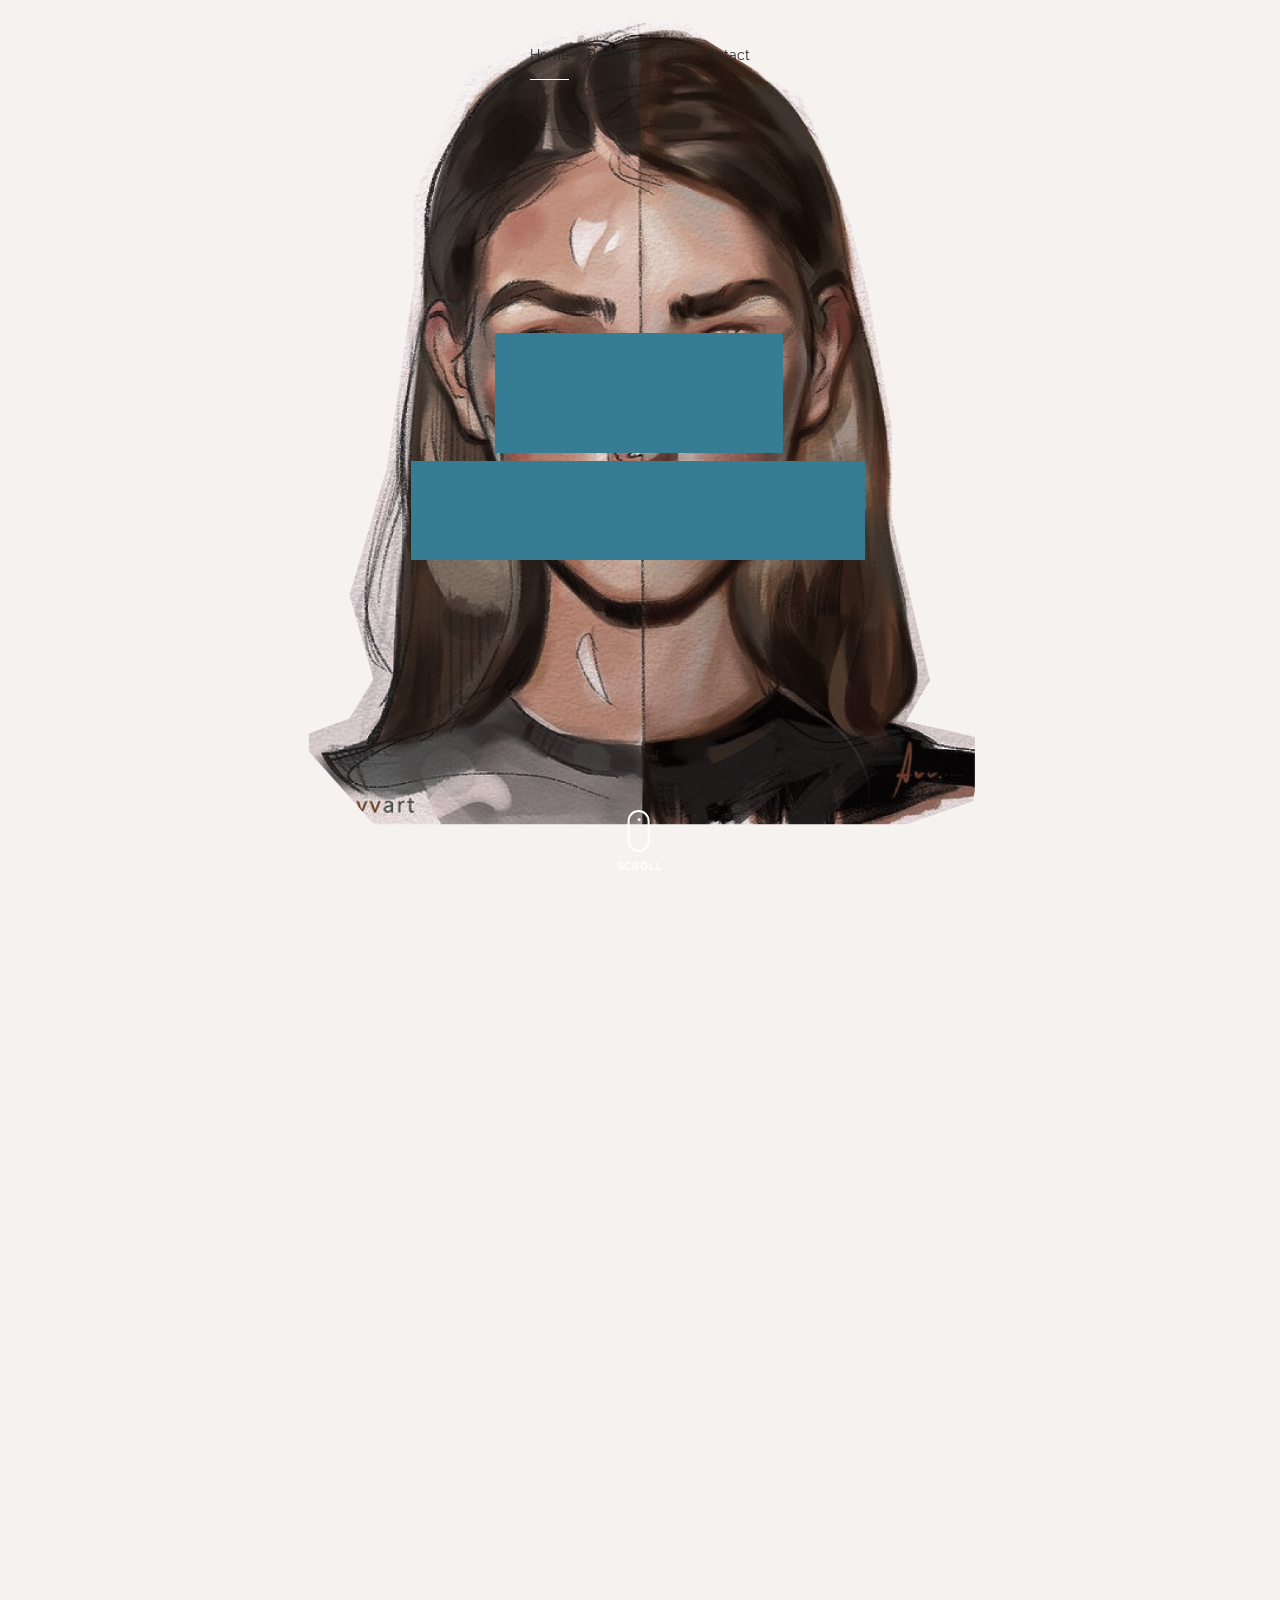
==== index.html @ 4105d766 "second draft" ====
<!doctype html>
<html lang="en">
  <head>
    <title>Shreya | Product Designer & Illustrator</title>
    <meta charset="utf-8">
    <meta name="viewport" content="width=device-width, initial-scale=1, shrink-to-fit=no">

    <meta name="description" content="">
    <meta name="keywords" content="html, css, javascript, jquery">
    <meta name="author" content="">

    <link rel="stylesheet" href="css/vendor/icomoon/style.css">
    <link rel="stylesheet" href="css/vendor/owl.carousel.min.css">
    <link rel="stylesheet" href="css/vendor/animate.min.css">
    <link rel="stylesheet" href="css/vendor/aos.css">
    <link rel="stylesheet" href="css/vendor/bootstrap.min.css">
    <link rel="stylesheet" href="css/vendor/jquery.fancybox.min.css">
    <link rel="icon" type="image/x-icon" href="/images/favicon.ico">
    

    <!-- Theme Style -->
    <link rel="stylesheet" href="css/style.css">

  </head>
  <body data-spy="scroll" data-target=".site-nav-target" data-offset="200">

    <nav class="unslate_co--site-mobile-menu">
      <div class="close-wrap d-flex">
        <a href="#" class="d-flex ml-auto js-menu-toggle">
          <span class="close-label">Close</span>
          <div class="close-times">
            <span class="bar1"></span>
            <span class="bar2"></span>
          </div>
        </a>
      </div>
      <div class="site-mobile-inner"></div>
    </nav>


    <div class="unslate_co--site-wrap">

      <div class="unslate_co--site-inner">

        <div class="lines-wrap">
          <div class="lines-inner">
            <div class="lines"></div>
          </div>
        </div>
        <!-- END lines -->
      
      <nav class="unslate_co--site-nav site-nav-target">

        <div class="container">
        
          <div class="row align-items-center justify-content-center text-center">
            <div class="col-md-5 text-center">
              <ul class="site-nav-ul js-clone-nav text-center d-none d-lg-inline-block">
                <li><a href="#home-section" class="nav-link">Home</a></li>
                <li><a href="#portfolio-section" class="nav-link">Portfolio</a></li>
                <li><a href="#about-section" class="nav-link">CV</a></li>
                <li><a href="#contact-section" class="nav-link">Contact</a></li>
              </ul>
            </div>
            <!-- <div class="site-logo pos-absolute">
              <a href="index.html" class="unslate_co--site-logo">Unfold<span>.</span></a>
            </div> -->
            <!-- <div class="col-md-5 text-right text-lg-left">
              <ul class="site-nav-ul js-clone-nav text-left d-none d-lg-inline-block">
                <li><a href="#about-section" class="nav-link">CV</a></li>
                <li><a href="#contact-section" class="nav-link">Contact</a></li>
              </ul>

              <ul class="site-nav-ul-none-onepage text-right d-inline-block d-lg-none">
                <li><a href="#" class="js-menu-toggle">Menu</a></li>
              </ul>

            </div> -->
          </div>
        </div>

      </nav>
      <!-- END nav -->

      <div class="cover-v1 jarallax" style="background-image: url('images/cover_bg_2.png');" id="home-section">
        <div class="container">
          <div class="row align-items-center">
              
            <div class="col-md-7 mx-auto text-center">
              <h1 class="heading gsap-reveal-hero">Shreya.</h1>
              <h2 class="subheading gsap-reveal-hero">Product Designer & Illustrator <br />Based in Munich</h2>
            </div>

          </div>
        </div>


        <a href="#portfolio-section" class="mouse-wrap smoothscroll">
          <span class="mouse">
            <span class="scroll"></span>
          </span>
          <span class="mouse-label">Scroll</span>
        </a>

      </div>
      <!-- END .cover-v1 -->


      <div class="unslate_co--section" id="portfolio-section">
        <div class="container">
          
          
          <div class="relative"><div class="loader-portfolio-wrap"><div class="loader-portfolio"></div></div> </div>
          <div id="portfolio-single-holder"></div>

          <div class="portfolio-wrapper">

            <div class="d-flex align-items-center mb-4 gsap-reveal gsap-reveal-filter">
              <h2 class="mr-auto heading-h2"><span class="gsap-reveal">Portfolio</span></h2>

              <!-- <a href="#" class="text-white js-filter d-inline-block d-lg-none">Filter</a>
              
              <div class="filter-wrap">
                <div class="filter ml-auto" id="filters">
                  <a href="#" class="active" data-filter="*">All</a>
                  <a href="#" data-filter=".web">Web</a>
                  <a href="#" data-filter=".branding">Branding</a>
                  <a href="#" data-filter=".illustration">Illustration</a>
                  <a href="#" data-filter=".packaging">Packaging</a>
                </div>
              </div> -->
            </div>


            
            <div id="posts" class="row gutter-isotope-item">
              <div class="item web branding col-sm-6 col-md-6 col-lg-4 isotope-mb-2">
                <a href="portfolio-single-1.html" class="portfolio-item ajax-load-page isotope-item gsap-reveal-img" data-id="1">
                    <div class="overlay">
                      <span class="wrap-icon icon-link2"></span>
                      <div class="portfolio-item-content">
                        <h3>Shoe Rebranding</h3>
                        <p>web, branding</p>
                      </div>
                    </div>
                    <img src="images/work_1_md.jpg" class="lazyload  img-fluid" alt="Images" />
                  </a>
              </div>
              <div class="item branding packaging illustration col-sm-6 col-md-6 col-lg-4 isotope-mb-2 ">
                <a href="portfolio-single-3.html" class="portfolio-item ajax-load-page item-portrait isotope-item gsap-reveal-img" data-id="3">
                    <div class="overlay">
                      <span class="wrap-icon icon-link2"></span>
                      <div class="portfolio-item-content">
                        <h3>Reworking</h3>
                        <p>branding, packaging, illustration</p>
                      </div>
                    </div>
                    <img src="images/work_1_md.jpg" class="lazyload  img-fluid" alt="Images" />
                  </a>
              </div>

              <div class="item branding packaging col-sm-6 col-md-6 col-lg-4 isotope-mb-2">
                <a href="portfolio-single-4.html" class="portfolio-item isotope-item gsap-reveal-img ajax-load-page" data-id="4">
                    <div class="overlay">
                      <span class="wrap-icon icon-link2"></span>
                      <div class="portfolio-item-content">
                        <h3>Modern Building</h3>
                        <p>branding, packaging</p>
                      </div>
                    </div>
                    <img src="images/work_1_md.jpg" class="lazyload  img-fluid" alt="Images" />
                  </a>
              </div>

              <div class="item web packaging col-sm-6 col-md-6 col-lg-4 isotope-mb-2">

                <a href="images/work_4_full.jpg" class="portfolio-item isotope-item gsap-reveal-img" data-fancybox="gallery" data-caption="Watch">
                    <div class="overlay">
                      <span class="wrap-icon icon-photo2"></span>
                      <div class="portfolio-item-content">
                        <h3>Watch</h3>
                        <p>web, packaging</p>
                      </div>
                    </div>
                    <img src="images/work_1_md.jpg" class="lazyload  img-fluid" alt="Images" />
                  </a>

              </div>

              <div class="item illustration packaging col-sm-6 col-md-6 col-lg-4 isotope-mb-2">
                <a href="images/work_5_md.jpg" class="portfolio-item isotope-item gsap-reveal-img" data-fancybox="gallery" data-caption="Shoe Rebranding">
                    <div class="overlay">
                      <span class="wrap-icon icon-photo2"></span>
                      <div class="portfolio-item-content">
                        <h3>Shoe Rebranding</h3>
                        <p>illustration, packaging</p>
                      </div>
                    </div>
                    <img src="images/work_1_md.jpg" class="lazyload  img-fluid" alt="Images" />
                  </a>
              </div>

              <div class="item web branding col-sm-6 col-md-6 col-lg-4 isotope-mb-2">
                <a href="portfolio-single-2.html" class="portfolio-item ajax-load-page item-portrait isotope-item gsap-reveal-img" data-id="2">
                    <div class="overlay">
                      <span class="wrap-icon icon-link2"></span>
                      <div class="portfolio-item-content">
                        <h3>Reshape</h3>
                        <p>web, branding</p>
                      </div>
                    </div>
                    <img src="images/work_1_md.jpg" class="lazyload  img-fluid" alt="Images" />
                  </a>
              </div>

              <div class="item branding packaging col-sm-6 col-md-6 col-lg-4 isotope-mb-2">
                <a href="images/work_7_a_md.jpg" class="portfolio-item item-portrait isotope-item gsap-reveal-img " data-fancybox="gallery" data-caption="Modern Building">
                    <div class="overlay">
                      <span class="wrap-icon icon-photo2"></span>
                      <div class="portfolio-item-content">
                        <h3>Modern Building</h3>
                        <p>branding, packaging</p>
                      </div>
                    </div>
                    <img src="images/work_1_md.jpg" class="lazyload  img-fluid" alt="Images" />
                  </a>
              </div>

              <div class="item web branding col-sm-6 col-md-6 col-lg-4 isotope-mb-2">
                <a href="https://www.youtube.com/watch?v=mwtbEGNABWU" class="portfolio-item isotope-item gsap-reveal-img" data-fancybox="gallery" data-caption="Showreel 2019">
                    <div class="overlay">
                      <span class="wrap-icon icon-play_circle_filled"></span>
                      <div class="portfolio-item-content">
                        <h3>Showreel 2019</h3>
                        <p>web, branding</p>
                      </div>
                    </div>
                    <img src="images/work_1_md.jpg" class="lazyload  img-fluid" alt="Images" />
                  </a>
              </div>

              <div class="item web illustration col-sm-6 col-md-6 col-lg-4 isotope-mb-2">
                <a href="images/work_9_a_md.jpg" class="portfolio-item isotope-item gsap-reveal-img" data-fancybox="gallery" data-caption="Render Packaging">
                    <div class="overlay">
                      <span class="wrap-icon icon-photo2"></span>
                      <div class="portfolio-item-content">
                        <h3>Render Packaging</h3>
                        <p>web, illustration</p>
                      </div>
                    </div>
                    <img src="images/work_1_md.jpg" class="lazyload  img-fluid" alt="Images" />
                  </a>
              </div>

            </div>
            
          </div>


        </div>
      </div>


      <!-- <div class="unslate_co--section">
        <div class="container">
          <div class="owl-carousel logo-slider">
            <div class="logo-v1 gsap-reveal">
              <img src="images/logo-google.png" alt="Image" class="img-fluid">
            </div>
            <div class="logo-v1 gsap-reveal">
              <img src="images/logo-puma.png" alt="Image" class="img-fluid">
            </div>
            <div class="logo-v1 gsap-reveal">
              <img src="images/logo-paypal.png" alt="Image" class="img-fluid">
            </div>
            <div class="logo-v1 gsap-reveal">
              <img src="images/logo-adobe.png" alt="Image" class="img-fluid">
            </div>
          </div>
        </div>
      </div> -->


      <div class="unslate_co--section" id="about-section">
        <div class="container">
          
          <div class="section-heading-wrap text-center mb-5">
            <h2 class="heading-h2 text-center divider"><span class="gsap-reveal">About Me</span></h2>
            <span class="gsap-reveal">
            <!-- <img src="images/divider.png" alt="divider" width="76"> -->
            </span>
          </div>
          

          <div class="row mt-5 justify-content-between">
            <div class="col-lg-7 mb-5 mb-lg-0">
              <figure class="dotted-bg gsap-reveal-img ">
                <img src="images/about_me_pic2.jpg" alt="Image" class="img-fluid">
              </figure>
            </div>
            <div class="col-lg-4 pr-lg-5">
              <h3 class="mb-4 heading-h3"><span class="gsap-reveal">We can make it together</span></h3>
              <p class="lead gsap-reveal">Far far away, behind the word mountains, far from the countries Vokalia and Consonantia, there live the blind texts. </p>
              <p class="mb-4 gsap-reveal">A small river named Duden flows by their place and supplies it with the necessary regelialia. It is a paradisematic country, in which roasted parts of sentences fly into your mouth.</p>
              <p class="gsap-reveal"><a href="#" class="btn btn-outline-pill btn-custom-light">Download CV</a></p>
            </div>
          </div>
        </div>
      </div>

      <!-- <div class="unslate_co--section" id="services-section">
        <div class="container">

          <div class="section-heading-wrap text-center mb-5">
            <h2 class="heading-h2 text-center divider"><span class="gsap-reveal">My Services</span></h2>
            <span class="gsap-reveal"><img src="images/divider.png" alt="divider" width="76"></span>
          </div>

          <div class="row gutter-v3">
            <div class="col-md-6 col-lg-4 mb-4">
              <div class="feature-v1" data-aos="fade-up" data-aos-delay="0">
                <div class="wrap-icon mb-3">
                  <img src="images/svg/001-options.svg" alt="Image" width="45">
                </div>
                <h3>Digital <br> Strategy</h3>
                <p>A small river named Duden flows by their place and supplies it with the necessary regelialia. </p>
              </div> 
            </div>
            <div class="col-md-6 col-lg-4 mb-4">
              <div class="feature-v1" data-aos="fade-up" data-aos-delay="100">
                <div class="wrap-icon mb-3">
                  <img src="images/svg/002-chat.svg" alt="Icon" width="45">
                </div>
                <h3>Web <br> Design</h3>
                <p>A small river named Duden flows by their place and supplies it with the necessary regelialia. </p>
              </div> 
            </div>
            <div class="col-md-6 col-lg-4 mb-4">
              <div class="feature-v1" data-aos="fade-up" data-aos-delay="200">
                <div class="wrap-icon mb-3">
                  <img src="images/svg/003-contact-book.svg" alt="Image" class="img-fluid" width="45">
                </div>
                <h3>User <br> Experience</h3>
                <p>A small river named Duden flows by their place and supplies it with the necessary regelialia. </p>
              </div> 
            </div>

            <div class="col-md-6 col-lg-4 mb-4">
              <div class="feature-v1" data-aos="fade-up" data-aos-delay="0">
                <div class="wrap-icon mb-3">
                  <img src="images/svg/004-percentage.svg" alt="Image" width="45">
                </div>
                <h3>Web <br> Development</h3>
                <p>A small river named Duden flows by their place and supplies it with the necessary regelialia. </p>
              </div> 
            </div>
            <div class="col-md-6 col-lg-4 mb-4">
              <div class="feature-v1" data-aos="fade-up" data-aos-delay="100">
                <div class="wrap-icon mb-3">
                  <img src="images/svg/006-goal.svg" alt="Image" width="45">
                </div>
                <h3>WordPress <br> Solutions</h3>
                <p>A small river named Duden flows by their place and supplies it with the necessary regelialia. </p>
              </div> 
            </div>
            <div class="col-md-6 col-lg-4 mb-4">
              <div class="feature-v1" data-aos="fade-up" data-aos-delay="200">
                <div class="wrap-icon mb-3">
                  <img src="images/svg/005-line-chart.svg" alt="Image" width="45">
                </div>
                <h3>Mobile <br> Applications</h3>
                <p>A small river named Duden flows by their place and supplies it with the necessary regelialia. </p>
              </div> 
            </div>

          </div>
        </div>
      </div> -->

      <!-- <div class="unslate_co--section section-counter" id="skills-section">
        <div class="container">
          <div class="section-heading-wrap text-center mb-5">
            <h2 class="heading-h2 text-center divider"><span class="gsap-reveal">My Skills</span></h2>
            <span class="gsap-reveal"><img src="images/divider.png" alt="divider" width="76"></span>
          </div>


          <div class="row pt-5">
            <div class="col-6 col-sm-6 mb-5 mb-lg-0 col-md-6 col-lg-3" data-aos="fade-up" data-aos-delay="0">
              <div class="counter-v1 text-center">
                <span class="number-wrap">
                  <span class="number number-counter" data-number="90">0</span>
                  <span class="append-text">%</span>
                </span>
                <span class="counter-label">WordPress</span>
              </div>
            </div>
            <div class="col-6 col-sm-6 mb-5 mb-lg-0 col-md-6 col-lg-3" data-aos="fade-up" data-aos-delay="100">
              <div class="counter-v1 text-center">
                <span class="number-wrap">
                  <span class="number number-counter" data-number="99">0</span>
                  <span class="append-text">%</span>
                </span>
                <span class="counter-label">HTML/CSS</span>
              </div>
            </div>
            <div class="col-6 col-sm-6 mb-5 mb-lg-0 col-md-6 col-lg-3" data-aos="fade-up" data-aos-delay="200">
              <div class="counter-v1 text-center">
                <span class="number-wrap">
                  <span class="number number-counter" data-number="95">0</span>
                  <span class="append-text">%</span>
                </span>
                <span class="counter-label">jQuery</span>
              </div>
            </div>
            <div class="col-6 col-sm-6 mb-5 mb-lg-0 col-md-6 col-lg-3" data-aos="fade-up" data-aos-delay="300">
              <div class="counter-v1 text-center">
                <span class="number-wrap">
                  <span class="number number-counter" data-number="100">0</span>
                  <span class="append-text">%</span>
                </span>
                <span class="counter-label">Design</span>
              </div>
            </div>
          </div>
        </div>
      </div>
      END .counter

      <div class="unslate_co--section" id="testimonial-section">
        <div class="container">
          <div class="section-heading-wrap text-center mb-5">
            <h2 class="heading-h2 text-center divider"><span class="gsap-reveal">My Happy Clients</span></h2>
            <span class="gsap-reveal"><img src="images/divider.png" alt="divider" width="76"></span>
          </div>
        </div>

        <div class="owl-carousel testimonial-slider" data-aos="fade-up">
          <div>
            <div class="testimonial-v1">
              <div class="testimonial-inner-bg">
                <span class="quote">&ldquo;</span>
                <blockquote>
                  Far far away, behind the word mountains, far from the countries Vokalia and Consonantia, there live the blind texts. Separated they live in Bookmarksgrove right at the coast of the Semantics, a large language ocean. A small river named Duden flows by their place and supplies it with the necessary regelialia. It is a paradisematic country, in which roasted parts of sentences fly into your mouth.
                </blockquote>
              </div>
              
              <div class="testimonial-author-info">
                <img src="images/person_man_1.jpg" alt="Image">
                <h3>Eric Ingram</h3>
                <span class="d-block position">Product Designer @facebook</span>
              </div>

            </div>
          </div>
          <div>
            <div class="testimonial-v1">
              <div class="testimonial-inner-bg">
                <span class="quote">&ldquo;</span>
                <blockquote>
                  Far far away, behind the word mountains, far from the countries Vokalia and Consonantia, there live the blind texts. Separated they live in Bookmarksgrove right at the coast of the Semantics, a large language ocean. A small river named Duden flows by their place and supplies it with the necessary regelialia. It is a paradisematic country, in which roasted parts of sentences fly into your mouth.
                </blockquote>
              </div>
              
              <div class="testimonial-author-info">
                <img src="images/person_man_2.jpg" alt="Image">
                <h3>Ryan Mullins</h3>
                <span class="d-block position">Product Designer @Shopify</span>
              </div>

            </div>
          </div>
          <div>
            <div class="testimonial-v1">
              <div class="testimonial-inner-bg">
                <span class="quote">&ldquo;</span>
                <blockquote>
                  Far far away, behind the word mountains, far from the countries Vokalia and Consonantia, there live the blind texts. Separated they live in Bookmarksgrove right at the coast of the Semantics, a large language ocean. A small river named Duden flows by their place and supplies it with the necessary regelialia. It is a paradisematic country, in which roasted parts of sentences fly into your mouth.
                </blockquote>
              </div>
              
              <div class="testimonial-author-info">
                <img src="images/person_woman_1.jpg" alt="Image">
                <h3>Erica Miller</h3>
                <span class="d-block position">Product Designer @Twitter</span>
              </div>

            </div>
          </div>
        </div>

      </div>
      END testimonial

      <div class="unslate_co--section" id="journal-section">
        <div class="container">
          <div class="section-heading-wrap text-center mb-5">
            <h2 class="heading-h2 text-center divider"><span class="gsap-reveal">My Journal</span></h2>
            <span class="gsap-reveal"><img src="images/divider.png" alt="divider" width="76"></span>
          </div>

          
          <div class="row gutter-v4 align-items-stretch">
            <div class="col-sm-6 col-md-6 col-lg-8 blog-post-entry" data-aos="fade-up" data-aos-delay="0">

              <a href="blog-single.html" class="grid-item blog-item w-100 h-100">
                <div class="overlay">
                  <div class="portfolio-item-content">
                    <h3>A Mounteering Guide For Beginners</h3>
                    <p class="post-meta">By Joefrey <span class="small">&bullet;</span> 5 mins read</p>
                  </div>
                </div>
                <img src="images/post_1.jpg" class="lazyload" alt="Image" />
              </a>


            </div>
            <div class="col-sm-6 col-md-6 col-lg-4 blog-post-entry" data-aos="fade-up" data-aos-delay="100">
              <a href="blog-single.html" class="grid-item blog-item w-100 h-100">
                <div class="overlay">
                  <div class="portfolio-item-content">
                    <h3>A Mounteering Guide For Beginners</h3>
                    <p class="post-meta">By Joefrey <span class="small">&bullet;</span> 5 mins read</p>
                  </div>
                </div>
                <img src="images/post_2.jpg" class="lazyload" alt="Image" />
              </a>
            </div>


            <div class="col-sm-6 col-md-6 col-lg-4 blog-post-entry" data-aos="fade-up" data-aos-delay="0">

              <a href="blog-single.html" class="grid-item blog-item w-100 h-100">
                <div class="overlay">
                  <div class="portfolio-item-content">
                    <h3>A Mounteering Guide For Beginners</h3>
                    <p class="post-meta">By Joefrey <span class="small">&bullet;</span> 5 mins read</p>
                  </div>
                </div>
                <img src="images/post_3.jpg" class="lazyload" alt="Image" />
              </a>


            </div>
            <div class="col-sm-6 col-md-6 col-lg-4 blog-post-entry" data-aos="fade-up" data-aos-delay="100">
              <a href="blog-single.html" class="grid-item blog-item w-100 h-100">
                <div class="overlay">
                  <div class="portfolio-item-content">
                    <h3>A Mounteering Guide For Beginners</h3>
                    <p class="post-meta">By Joefrey <span class="small">&bullet;</span> 5 mins read</p>
                  </div>
                </div>
                <img src="images/post_4.jpg" class="lazyload" alt="Image" />
              </a>
            </div>

            <div class="col-sm-6 col-md-6 col-lg-4 blog-post-entry" data-aos="fade-up" data-aos-delay="200">
              <a href="blog-single.html" class="grid-item blog-item w-100 h-100">
                <div class="overlay">
                  <div class="portfolio-item-content">
                    <h3>A Mounteering Guide For Beginners</h3>
                    <p class="post-meta">By Joefrey <span class="small">&bullet;</span> 5 mins read</p>
                  </div>
                </div>
                <img src="images/post_5.jpg" class="lazyload" alt="Image" />
              </a>
            </div>


          </div>

        </div>
      </div>
      END blog posts -->


      <div class="unslate_co--section" id="contact-section">
        <div class="container">
          <div class="section-heading-wrap text-center mb-5">
            <h2 class="heading-h2 text-center divider"><span class="gsap-reveal">Get In Touch</span></h2>
            <!-- <span class="gsap-reveal"><img src="images/divider.png" alt="divider" width="76"></span> -->
          </div>


          <div class="row justify-content-between">
            
            <!-- <div class="col-md-6">
              <form method="post" class="form-outline-style-v1" id="contactForm">
                <div class="form-group row mb-0">

                  <div class="col-lg-6 form-group gsap-reveal">
                    <label for="name">Name</label>
                    <input name="name" type="text" class="form-control" id="name">
                  </div>
                  <div class="col-lg-6 form-group gsap-reveal">
                    <label for="email">Email</label>
                    <input name="email" type="email" class="form-control" id="email">
                  </div>
                  <div class="col-lg-12 form-group gsap-reveal">
                    <label for="message">Write your message...</label>
                    <textarea name="message" id="message" cols="30" rows="7" class="form-control"></textarea>
                  </div>
                </div>
                <div class="form-group row gsap-reveal">
                    <div class="col-md-12 d-flex align-items-center">
                      <input type="submit" class="btn btn-outline-pill btn-custom-light mr-3" value="Send Message">
                      <span class="submitting"></span>
                    </div>
                  </div>
              </form>
              <div id="form-message-warning" class="mt-4"></div> 
              <div id="form-message-success">
                Your message was sent, thank you!
              </div>

            </div> -->

            <!-- <div class="col-md-4"> -->
            <div class="container-fluid">
                <div class="contact-info-v1 contact-info-div"> 
                  <div class="gsap-reveal d-block">
                    <span class="d-block contact-info-label">Email</span>
                    <a class="contact-info-val">shreyakondvilkar22@gmail.com</a>
                  </div>
                  <div class="gsap-reveal d-block">
                    <span class="d-block contact-info-label">Phone</span>
                    <a class="contact-info-val">+49 15739043804</a>
                  </div>
                  <div class="gsap-reveal d-block">
                    <span class="d-block contact-info-label">Address</span>
                    <address class="contact-info-val">Munich, Germany</address>
                  </div>
                </div>
              </div>

          </div>
        </div>
      </div>
      </div> <!-- END .unslate_co-site-inner -->

      <footer class="unslate_co--footer unslate_co--section">
        <div class="container">
          <div class="row justify-content-center">
            <div class="col-md-7">
              
              <!-- <div class="footer-site-logo"><a href="#">Unfold<span>.</span></a></div> -->

              <ul class="footer-site-social">
                <li><a target=”_blank” href="https://www.linkedin.com/in/shreya-kondvilkar/">LinkedIn</a></li>
                <li><a target=”_blank” href="https://www.behance.net/shreyakondvilkar">Behance</a></li>
                <li><a target=”_blank” href="https://www.instagram.com/shreya_kondvilkar?utm_source=ig_web_button_share_sheet&igsh=ZDNlZDc0MzIxNw==">Instagram</a></li>
              </ul>

              <p class="site-copyright" style="color: #C4C4C4;">
                
                <!-- Link back to Colorlib can't be removed. Template is licensed under CC BY 3.0. -->
                Copyright &copy;
                <script>
                  document.write(new Date().getFullYear());
                </script> All rights reserved | This template is made with <i class="icon-heart"
                  aria-hidden="true"></i> by <a href="https://colorlib.com" target="_blank" style="color: #C4C4C4;">Colorlib</a>
                <!-- Link back to Colorlib can't be removed. Template is licensed under CC BY 3.0. -->
              
              </p>

            </div>
          </div>
        </div>
      </footer>

      
    </div>

    
    <!-- Loader -->
    <div id="unslate_co--overlayer"></div>
    <div class="site-loader-wrap">
      <div class="site-loader"></div>
    </div>

    <script src="js/scripts-dist.js"></script>
    <script src="js/main.js"></script>

  </body>
</html>
---- css/vendor/icomoon/style.css ----
@font-face {
  font-family: 'icomoon';
  src:  url('fonts/icomoon.eot?10si43');
  src:  url('fonts/icomoon.eot?10si43#iefix') format('embedded-opentype'),
    url('fonts/icomoon.ttf?10si43') format('truetype'),
    url('fonts/icomoon.woff?10si43') format('woff'),
    url('fonts/icomoon.svg?10si43#icomoon') format('svg');
  font-weight: normal;
  font-style: normal;
}

[class^="icon-"], [class*=" icon-"] {
  /* use !important to prevent issues with browser extensions that change fonts */
  font-family: 'icomoon' !important;
  speak: none;
  font-style: normal;
  font-weight: normal;
  font-variant: normal;
  text-transform: none;
  line-height: 1;

  /* Better Font Rendering =========== */
  -webkit-font-smoothing: antialiased;
  -moz-osx-font-smoothing: grayscale;
}

.icon-asterisk:before {
  content: "\f069";
}
.icon-plus:before {
  content: "\f067";
}
.icon-question:before {
  content: "\f128";
}
.icon-minus:before {
  content: "\f068";
}
.icon-glass:before {
  content: "\f000";
}
.icon-music:before {
  content: "\f001";
}
.icon-search:before {
  content: "\f002";
}
.icon-envelope-o:before {
  content: "\f003";
}
.icon-heart:before {
  content: "\f004";
}
.icon-star:before {
  content: "\f005";
}
.icon-star-o:before {
  content: "\f006";
}
.icon-user:before {
  content: "\f007";
}
.icon-film:before {
  content: "\f008";
}
.icon-th-large:before {
  content: "\f009";
}
.icon-th:before {
  content: "\f00a";
}
.icon-th-list:before {
  content: "\f00b";
}
.icon-check:before {
  content: "\f00c";
}
.icon-close:before {
  content: "\f00d";
}
.icon-remove:before {
  content: "\f00d";
}
.icon-times:before {
  content: "\f00d";
}
.icon-search-plus:before {
  content: "\f00e";
}
.icon-search-minus:before {
  content: "\f010";
}
.icon-power-off:before {
  content: "\f011";
}
.icon-signal:before {
  content: "\f012";
}
.icon-cog:before {
  content: "\f013";
}
.icon-gear:before {
  content: "\f013";
}
.icon-trash-o:before {
  content: "\f014";
}
.icon-home:before {
  content: "\f015";
}
.icon-file-o:before {
  content: "\f016";
}
.icon-clock-o:before {
  content: "\f017";
}
.icon-road:before {
  content: "\f018";
}
.icon-download:before {
  content: "\f019";
}
.icon-arrow-circle-o-down:before {
  content: "\f01a";
}
.icon-arrow-circle-o-up:before {
  content: "\f01b";
}
.icon-inbox:before {
  content: "\f01c";
}
.icon-play-circle-o:before {
  content: "\f01d";
}
.icon-repeat:before {
  content: "\f01e";
}
.icon-rotate-right:before {
  content: "\f01e";
}
.icon-refresh:before {
  content: "\f021";
}
.icon-list-alt:before {
  content: "\f022";
}
.icon-lock:before {
  content: "\f023";
}
.icon-flag:before {
  content: "\f024";
}
.icon-headphones:before {
  content: "\f025";
}
.icon-volume-off:before {
  content: "\f026";
}
.icon-volume-down:before {
  content: "\f027";
}
.icon-volume-up:before {
  content: "\f028";
}
.icon-qrcode:before {
  content: "\f029";
}
.icon-barcode:before {
  content: "\f02a";
}
.icon-tag:before {
  content: "\f02b";
}
.icon-tags:before {
  content: "\f02c";
}
.icon-book:before {
  content: "\f02d";
}
.icon-bookmark:before {
  content: "\f02e";
}
.icon-print:before {
  content: "\f02f";
}
.icon-camera:before {
  content: "\f030";
}
.icon-font:before {
  content: "\f031";
}
.icon-bold:before {
  content: "\f032";
}
.icon-italic:before {
  content: "\f033";
}
.icon-text-height:before {
  content: "\f034";
}
.icon-text-width:before {
  content: "\f035";
}
.icon-align-left:before {
  content: "\f036";
}
.icon-align-center:before {
  content: "\f037";
}
.icon-align-right:before {
  content: "\f038";
}
.icon-align-justify:before {
  content: "\f039";
}
.icon-list:before {
  content: "\f03a";
}
.icon-dedent:before {
  content: "\f03b";
}
.icon-outdent:before {
  content: "\f03b";
}
.icon-indent:before {
  content: "\f03c";
}
.icon-video-camera:before {
  content: "\f03d";
}
.icon-image:before {
  content: "\f03e";
}
.icon-photo:before {
  content: "\f03e";
}
.icon-picture-o:before {
  content: "\f03e";
}
.icon-pencil:before {
  content: "\f040";
}
.icon-map-marker:before {
  content: "\f041";
}
.icon-adjust:before {
  content: "\f042";
}
.icon-tint:before {
  content: "\f043";
}
.icon-edit:before {
  content: "\f044";
}
.icon-pencil-square-o:before {
  content: "\f044";
}
.icon-share-square-o:before {
  content: "\f045";
}
.icon-check-square-o:before {
  content: "\f046";
}
.icon-arrows:before {
  content: "\f047";
}
.icon-step-backward:before {
  content: "\f048";
}
.icon-fast-backward:before {
  content: "\f049";
}
.icon-backward:before {
  content: "\f04a";
}
.icon-play:before {
  content: "\f04b";
}
.icon-pause:before {
  content: "\f04c";
}
.icon-stop:before {
  content: "\f04d";
}
.icon-forward:before {
  content: "\f04e";
}
.icon-fast-forward:before {
  content: "\f050";
}
.icon-step-forward:before {
  content: "\f051";
}
.icon-eject:before {
  content: "\f052";
}
.icon-chevron-left:before {
  content: "\f053";
}
.icon-chevron-right:before {
  content: "\f054";
}
.icon-plus-circle:before {
  content: "\f055";
}
.icon-minus-circle:before {
  content: "\f056";
}
.icon-times-circle:before {
  content: "\f057";
}
.icon-check-circle:before {
  content: "\f058";
}
.icon-question-circle:before {
  content: "\f059";
}
.icon-info-circle:before {
  content: "\f05a";
}
.icon-crosshairs:before {
  content: "\f05b";
}
.icon-times-circle-o:before {
  content: "\f05c";
}
.icon-check-circle-o:before {
  content: "\f05d";
}
.icon-ban:before {
  content: "\f05e";
}
.icon-arrow-left:before {
  content: "\f060";
}
.icon-arrow-right:before {
  content: "\f061";
}
.icon-arrow-up:before {
  content: "\f062";
}
.icon-arrow-down:before {
  content: "\f063";
}
.icon-mail-forward:before {
  content: "\f064";
}
.icon-share:before {
  content: "\f064";
}
.icon-expand:before {
  content: "\f065";
}
.icon-compress:before {
  content: "\f066";
}
.icon-exclamation-circle:before {
  content: "\f06a";
}
.icon-gift:before {
  content: "\f06b";
}
.icon-leaf:before {
  content: "\f06c";
}
.icon-fire:before {
  content: "\f06d";
}
.icon-eye:before {
  content: "\f06e";
}
.icon-eye-slash:before {
  content: "\f070";
}
.icon-exclamation-triangle:before {
  content: "\f071";
}
.icon-warning:before {
  content: "\f071";
}
.icon-plane:before {
  content: "\f072";
}
.icon-calendar:before {
  content: "\f073";
}
.icon-random:before {
  content: "\f074";
}
.icon-comment:before {
  content: "\f075";
}
.icon-magnet:before {
  content: "\f076";
}
.icon-chevron-up:before {
  content: "\f077";
}
.icon-chevron-down:before {
  content: "\f078";
}
.icon-retweet:before {
  content: "\f079";
}
.icon-shopping-cart:before {
  content: "\f07a";
}
.icon-folder:before {
  content: "\f07b";
}
.icon-folder-open:before {
  content: "\f07c";
}
.icon-arrows-v:before {
  content: "\f07d";
}
.icon-arrows-h:before {
  content: "\f07e";
}
.icon-bar-chart:before {
  content: "\f080";
}
.icon-bar-chart-o:before {
  content: "\f080";
}
.icon-twitter-square:before {
  content: "\f081";
}
.icon-facebook-square:before {
  content: "\f082";
}
.icon-camera-retro:before {
  content: "\f083";
}
.icon-key:before {
  content: "\f084";
}
.icon-cogs:before {
  content: "\f085";
}
.icon-gears:before {
  content: "\f085";
}
.icon-comments:before {
  content: "\f086";
}
.icon-thumbs-o-up:before {
  content: "\f087";
}
.icon-thumbs-o-down:before {
  content: "\f088";
}
.icon-star-half:before {
  content: "\f089";
}
.icon-heart-o:before {
  content: "\f08a";
}
.icon-sign-out:before {
  content: "\f08b";
}
.icon-linkedin-square:before {
  content: "\f08c";
}
.icon-thumb-tack:before {
  content: "\f08d";
}
.icon-external-link:before {
  content: "\f08e";
}
.icon-sign-in:before {
  content: "\f090";
}
.icon-trophy:before {
  content: "\f091";
}
.icon-github-square:before {
  content: "\f092";
}
.icon-upload:before {
  content: "\f093";
}
.icon-lemon-o:before {
  content: "\f094";
}
.icon-phone:before {
  content: "\f095";
}
.icon-square-o:before {
  content: "\f096";
}
.icon-bookmark-o:before {
  content: "\f097";
}
.icon-phone-square:before {
  content: "\f098";
}
.icon-twitter:before {
  content: "\f099";
}
.icon-facebook:before {
  content: "\f09a";
}
.icon-facebook-f:before {
  content: "\f09a";
}
.icon-github:before {
  content: "\f09b";
}
.icon-unlock:before {
  content: "\f09c";
}
.icon-credit-card:before {
  content: "\f09d";
}
.icon-feed:before {
  content: "\f09e";
}
.icon-rss:before {
  content: "\f09e";
}
.icon-hdd-o:before {
  content: "\f0a0";
}
.icon-bullhorn:before {
  content: "\f0a1";
}
.icon-bell-o:before {
  content: "\f0a2";
}
.icon-certificate:before {
  content: "\f0a3";
}
.icon-hand-o-right:before {
  content: "\f0a4";
}
.icon-hand-o-left:before {
  content: "\f0a5";
}
.icon-hand-o-up:before {
  content: "\f0a6";
}
.icon-hand-o-down:before {
  content: "\f0a7";
}
.icon-arrow-circle-left:before {
  content: "\f0a8";
}
.icon-arrow-circle-right:before {
  content: "\f0a9";
}
.icon-arrow-circle-up:before {
  content: "\f0aa";
}
.icon-arrow-circle-down:before {
  content: "\f0ab";
}
.icon-globe:before {
  content: "\f0ac";
}
.icon-wrench:before {
  content: "\f0ad";
}
.icon-tasks:before {
  content: "\f0ae";
}
.icon-filter:before {
  content: "\f0b0";
}
.icon-briefcase:before {
  content: "\f0b1";
}
.icon-arrows-alt:before {
  content: "\f0b2";
}
.icon-group:before {
  content: "\f0c0";
}
.icon-users:before {
  content: "\f0c0";
}
.icon-chain:before {
  content: "\f0c1";
}
.icon-link:before {
  content: "\f0c1";
}
.icon-cloud:before {
  content: "\f0c2";
}
.icon-flask:before {
  content: "\f0c3";
}
.icon-cut:before {
  content: "\f0c4";
}
.icon-scissors:before {
  content: "\f0c4";
}
.icon-copy:before {
  content: "\f0c5";
}
.icon-files-o:before {
  content: "\f0c5";
}
.icon-paperclip:before {
  content: "\f0c6";
}
.icon-floppy-o:before {
  content: "\f0c7";
}
.icon-save:before {
  content: "\f0c7";
}
.icon-square:before {
  content: "\f0c8";
}
.icon-bars:before {
  content: "\f0c9";
}
.icon-navicon:before {
  content: "\f0c9";
}
.icon-reorder:before {
  content: "\f0c9";
}
.icon-list-ul:before {
  content: "\f0ca";
}
.icon-list-ol:before {
  content: "\f0cb";
}
.icon-strikethrough:before {
  content: "\f0cc";
}
.icon-underline:before {
  content: "\f0cd";
}
.icon-table:before {
  content: "\f0ce";
}
.icon-magic:before {
  content: "\f0d0";
}
.icon-truck:before {
  content: "\f0d1";
}
.icon-pinterest:before {
  content: "\f0d2";
}
.icon-pinterest-square:before {
  content: "\f0d3";
}
.icon-google-plus-square:before {
  content: "\f0d4";
}
.icon-google-plus:before {
  content: "\f0d5";
}
.icon-money:before {
  content: "\f0d6";
}
.icon-caret-down:before {
  content: "\f0d7";
}
.icon-caret-up:before {
  content: "\f0d8";
}
.icon-caret-left:before {
  content: "\f0d9";
}
.icon-caret-right:before {
  content: "\f0da";
}
.icon-columns:before {
  content: "\f0db";
}
.icon-sort:before {
  content: "\f0dc";
}
.icon-unsorted:before {
  content: "\f0dc";
}
.icon-sort-desc:before {
  content: "\f0dd";
}
.icon-sort-down:before {
  content: "\f0dd";
}
.icon-sort-asc:before {
  content: "\f0de";
}
.icon-sort-up:before {
  content: "\f0de";
}
.icon-envelope:before {
  content: "\f0e0";
}
.icon-linkedin:before {
  content: "\f0e1";
}
.icon-rotate-left:before {
  content: "\f0e2";
}
.icon-undo:before {
  content: "\f0e2";
}
.icon-gavel:before {
  content: "\f0e3";
}
.icon-legal:before {
  content: "\f0e3";
}
.icon-dashboard:before {
  content: "\f0e4";
}
.icon-tachometer:before {
  content: "\f0e4";
}
.icon-comment-o:before {
  content: "\f0e5";
}
.icon-comments-o:before {
  content: "\f0e6";
}
.icon-bolt:before {
  content: "\f0e7";
}
.icon-flash:before {
  content: "\f0e7";
}
.icon-sitemap:before {
  content: "\f0e8";
}
.icon-umbrella:before {
  content: "\f0e9";
}
.icon-clipboard:before {
  content: "\f0ea";
}
.icon-paste:before {
  content: "\f0ea";
}
.icon-lightbulb-o:before {
  content: "\f0eb";
}
.icon-exchange:before {
  content: "\f0ec";
}
.icon-cloud-download:before {
  content: "\f0ed";
}
.icon-cloud-upload:before {
  content: "\f0ee";
}
.icon-user-md:before {
  content: "\f0f0";
}
.icon-stethoscope:before {
  content: "\f0f1";
}
.icon-suitcase:before {
  content: "\f0f2";
}
.icon-bell:before {
  content: "\f0f3";
}
.icon-coffee:before {
  content: "\f0f4";
}
.icon-cutlery:before {
  content: "\f0f5";
}
.icon-file-text-o:before {
  content: "\f0f6";
}
.icon-building-o:before {
  content: "\f0f7";
}
.icon-hospital-o:before {
  content: "\f0f8";
}
.icon-ambulance:before {
  content: "\f0f9";
}
.icon-medkit:before {
  content: "\f0fa";
}
.icon-fighter-jet:before {
  content: "\f0fb";
}
.icon-beer:before {
  content: "\f0fc";
}
.icon-h-square:before {
  content: "\f0fd";
}
.icon-plus-square:before {
  content: "\f0fe";
}
.icon-angle-double-left:before {
  content: "\f100";
}
.icon-angle-double-right:before {
  content: "\f101";
}
.icon-angle-double-up:before {
  content: "\f102";
}
.icon-angle-double-down:before {
  content: "\f103";
}
.icon-angle-left:before {
  content: "\f104";
}
.icon-angle-right:before {
  content: "\f105";
}
.icon-angle-up:before {
  content: "\f106";
}
.icon-angle-down:before {
  content: "\f107";
}
.icon-desktop:before {
  content: "\f108";
}
.icon-laptop:before {
  content: "\f109";
}
.icon-tablet:before {
  content: "\f10a";
}
.icon-mobile:before {
  content: "\f10b";
}
.icon-mobile-phone:before {
  content: "\f10b";
}
.icon-circle-o:before {
  content: "\f10c";
}
.icon-quote-left:before {
  content: "\f10d";
}
.icon-quote-right:before {
  content: "\f10e";
}
.icon-spinner:before {
  content: "\f110";
}
.icon-circle:before {
  content: "\f111";
}
.icon-mail-reply:before {
  content: "\f112";
}
.icon-reply:before {
  content: "\f112";
}
.icon-github-alt:before {
  content: "\f113";
}
.icon-folder-o:before {
  content: "\f114";
}
.icon-folder-open-o:before {
  content: "\f115";
}
.icon-smile-o:before {
  content: "\f118";
}
.icon-frown-o:before {
  content: "\f119";
}
.icon-meh-o:before {
  content: "\f11a";
}
.icon-gamepad:before {
  content: "\f11b";
}
.icon-keyboard-o:before {
  content: "\f11c";
}
.icon-flag-o:before {
  content: "\f11d";
}
.icon-flag-checkered:before {
  content: "\f11e";
}
.icon-terminal:before {
  content: "\f120";
}
.icon-code:before {
  content: "\f121";
}
.icon-mail-reply-all:before {
  content: "\f122";
}
.icon-reply-all:before {
  content: "\f122";
}
.icon-star-half-empty:before {
  content: "\f123";
}
.icon-star-half-full:before {
  content: "\f123";
}
.icon-star-half-o:before {
  content: "\f123";
}
.icon-location-arrow:before {
  content: "\f124";
}
.icon-crop:before {
  content: "\f125";
}
.icon-code-fork:before {
  content: "\f126";
}
.icon-chain-broken:before {
  content: "\f127";
}
.icon-unlink:before {
  content: "\f127";
}
.icon-info:before {
  content: "\f129";
}
.icon-exclamation:before {
  content: "\f12a";
}
.icon-superscript:before {
  content: "\f12b";
}
.icon-subscript:before {
  content: "\f12c";
}
.icon-eraser:before {
  content: "\f12d";
}
.icon-puzzle-piece:before {
  content: "\f12e";
}
.icon-microphone:before {
  content: "\f130";
}
.icon-microphone-slash:before {
  content: "\f131";
}
.icon-shield:before {
  content: "\f132";
}
.icon-calendar-o:before {
  content: "\f133";
}
.icon-fire-extinguisher:before {
  content: "\f134";
}
.icon-rocket:before {
  content: "\f135";
}
.icon-maxcdn:before {
  content: "\f136";
}
.icon-chevron-circle-left:before {
  content: "\f137";
}
.icon-chevron-circle-right:before {
  content: "\f138";
}
.icon-chevron-circle-up:before {
  content: "\f139";
}
.icon-chevron-circle-down:before {
  content: "\f13a";
}
.icon-html5:before {
  content: "\f13b";
}
.icon-css3:before {
  content: "\f13c";
}
.icon-anchor:before {
  content: "\f13d";
}
.icon-unlock-alt:before {
  content: "\f13e";
}
.icon-bullseye:before {
  content: "\f140";
}
.icon-ellipsis-h:before {
  content: "\f141";
}
.icon-ellipsis-v:before {
  content: "\f142";
}
.icon-rss-square:before {
  content: "\f143";
}
.icon-play-circle:before {
  content: "\f144";
}
.icon-ticket:before {
  content: "\f145";
}
.icon-minus-square:before {
  content: "\f146";
}
.icon-minus-square-o:before {
  content: "\f147";
}
.icon-level-up:before {
  content: "\f148";
}
.icon-level-down:before {
  content: "\f149";
}
.icon-check-square:before {
  content: "\f14a";
}
.icon-pencil-square:before {
  content: "\f14b";
}
.icon-external-link-square:before {
  content: "\f14c";
}
.icon-share-square:before {
  content: "\f14d";
}
.icon-compass:before {
  content: "\f14e";
}
.icon-caret-square-o-down:before {
  content: "\f150";
}
.icon-toggle-down:before {
  content: "\f150";
}
.icon-caret-square-o-up:before {
  content: "\f151";
}
.icon-toggle-up:before {
  content: "\f151";
}
.icon-caret-square-o-right:before {
  content: "\f152";
}
.icon-toggle-right:before {
  content: "\f152";
}
.icon-eur:before {
  content: "\f153";
}
.icon-euro:before {
  content: "\f153";
}
.icon-gbp:before {
  content: "\f154";
}
.icon-dollar:before {
  content: "\f155";
}
.icon-usd:before {
  content: "\f155";
}
.icon-inr:before {
  content: "\f156";
}
.icon-rupee:before {
  content: "\f156";
}
.icon-cny:before {
  content: "\f157";
}
.icon-jpy:before {
  content: "\f157";
}
.icon-rmb:before {
  content: "\f157";
}
.icon-yen:before {
  content: "\f157";
}
.icon-rouble:before {
  content: "\f158";
}
.icon-rub:before {
  content: "\f158";
}
.icon-ruble:before {
  content: "\f158";
}
.icon-krw:before {
  content: "\f159";
}
.icon-won:before {
  content: "\f159";
}
.icon-bitcoin:before {
  content: "\f15a";
}
.icon-btc:before {
  content: "\f15a";
}
.icon-file:before {
  content: "\f15b";
}
.icon-file-text:before {
  content: "\f15c";
}
.icon-sort-alpha-asc:before {
  content: "\f15d";
}
.icon-sort-alpha-desc:before {
  content: "\f15e";
}
.icon-sort-amount-asc:before {
  content: "\f160";
}
.icon-sort-amount-desc:before {
  content: "\f161";
}
.icon-sort-numeric-asc:before {
  content: "\f162";
}
.icon-sort-numeric-desc:before {
  content: "\f163";
}
.icon-thumbs-up:before {
  content: "\f164";
}
.icon-thumbs-down:before {
  content: "\f165";
}
.icon-youtube-square:before {
  content: "\f166";
}
.icon-youtube:before {
  content: "\f167";
}
.icon-xing:before {
  content: "\f168";
}
.icon-xing-square:before {
  content: "\f169";
}
.icon-youtube-play:before {
  content: "\f16a";
}
.icon-dropbox:before {
  content: "\f16b";
}
.icon-stack-overflow:before {
  content: "\f16c";
}
.icon-instagram:before {
  content: "\f16d";
}
.icon-flickr:before {
  content: "\f16e";
}
.icon-adn:before {
  content: "\f170";
}
.icon-bitbucket:before {
  content: "\f171";
}
.icon-bitbucket-square:before {
  content: "\f172";
}
.icon-tumblr:before {
  content: "\f173";
}
.icon-tumblr-square:before {
  content: "\f174";
}
.icon-long-arrow-down:before {
  content: "\f175";
}
.icon-long-arrow-up:before {
  content: "\f176";
}
.icon-long-arrow-left:before {
  content: "\f177";
}
.icon-long-arrow-right:before {
  content: "\f178";
}
.icon-apple:before {
  content: "\f179";
}
.icon-windows:before {
  content: "\f17a";
}
.icon-android:before {
  content: "\f17b";
}
.icon-linux:before {
  content: "\f17c";
}
.icon-dribbble:before {
  content: "\f17d";
}
.icon-skype:before {
  content: "\f17e";
}
.icon-foursquare:before {
  content: "\f180";
}
.icon-trello:before {
  content: "\f181";
}
.icon-female:before {
  content: "\f182";
}
.icon-male:before {
  content: "\f183";
}
.icon-gittip:before {
  content: "\f184";
}
.icon-gratipay:before {
  content: "\f184";
}
.icon-sun-o:before {
  content: "\f185";
}
.icon-moon-o:before {
  content: "\f186";
}
.icon-archive:before {
  content: "\f187";
}
.icon-bug:before {
  content: "\f188";
}
.icon-vk:before {
  content: "\f189";
}
.icon-weibo:before {
  content: "\f18a";
}
.icon-renren:before {
  content: "\f18b";
}
.icon-pagelines:before {
  content: "\f18c";
}
.icon-stack-exchange:before {
  content: "\f18d";
}
.icon-arrow-circle-o-right:before {
  content: "\f18e";
}
.icon-arrow-circle-o-left:before {
  content: "\f190";
}
.icon-caret-square-o-left:before {
  content: "\f191";
}
.icon-toggle-left:before {
  content: "\f191";
}
.icon-dot-circle-o:before {
  content: "\f192";
}
.icon-wheelchair:before {
  content: "\f193";
}
.icon-vimeo-square:before {
  content: "\f194";
}
.icon-try:before {
  content: "\f195";
}
.icon-turkish-lira:before {
  content: "\f195";
}
.icon-plus-square-o:before {
  content: "\f196";
}
.icon-space-shuttle:before {
  content: "\f197";
}
.icon-slack:before {
  content: "\f198";
}
.icon-envelope-square:before {
  content: "\f199";
}
.icon-wordpress:before {
  content: "\f19a";
}
.icon-openid:before {
  content: "\f19b";
}
.icon-bank:before {
  content: "\f19c";
}
.icon-institution:before {
  content: "\f19c";
}
.icon-university:before {
  content: "\f19c";
}
.icon-graduation-cap:before {
  content: "\f19d";
}
.icon-mortar-board:before {
  content: "\f19d";
}
.icon-yahoo:before {
  content: "\f19e";
}
.icon-google:before {
  content: "\f1a0";
}
.icon-reddit:before {
  content: "\f1a1";
}
.icon-reddit-square:before {
  content: "\f1a2";
}
.icon-stumbleupon-circle:before {
  content: "\f1a3";
}
.icon-stumbleupon:before {
  content: "\f1a4";
}
.icon-delicious:before {
  content: "\f1a5";
}
.icon-digg:before {
  content: "\f1a6";
}
.icon-pied-piper-pp:before {
  content: "\f1a7";
}
.icon-pied-piper-alt:before {
  content: "\f1a8";
}
.icon-drupal:before {
  content: "\f1a9";
}
.icon-joomla:before {
  content: "\f1aa";
}
.icon-language:before {
  content: "\f1ab";
}
.icon-fax:before {
  content: "\f1ac";
}
.icon-building:before {
  content: "\f1ad";
}
.icon-child:before {
  content: "\f1ae";
}
.icon-paw:before {
  content: "\f1b0";
}
.icon-spoon:before {
  content: "\f1b1";
}
.icon-cube:before {
  content: "\f1b2";
}
.icon-cubes:before {
  content: "\f1b3";
}
.icon-behance:before {
  content: "\f1b4";
}
.icon-behance-square:before {
  content: "\f1b5";
}
.icon-steam:before {
  content: "\f1b6";
}
.icon-steam-square:before {
  content: "\f1b7";
}
.icon-recycle:before {
  content: "\f1b8";
}
.icon-automobile:before {
  content: "\f1b9";
}
.icon-car:before {
  content: "\f1b9";
}
.icon-cab:before {
  content: "\f1ba";
}
.icon-taxi:before {
  content: "\f1ba";
}
.icon-tree:before {
  content: "\f1bb";
}
.icon-spotify:before {
  content: "\f1bc";
}
.icon-deviantart:before {
  content: "\f1bd";
}
.icon-soundcloud:before {
  content: "\f1be";
}
.icon-database:before {
  content: "\f1c0";
}
.icon-file-pdf-o:before {
  content: "\f1c1";
}
.icon-file-word-o:before {
  content: "\f1c2";
}
.icon-file-excel-o:before {
  content: "\f1c3";
}
.icon-file-powerpoint-o:before {
  content: "\f1c4";
}
.icon-file-image-o:before {
  content: "\f1c5";
}
.icon-file-photo-o:before {
  content: "\f1c5";
}
.icon-file-picture-o:before {
  content: "\f1c5";
}
.icon-file-archive-o:before {
  content: "\f1c6";
}
.icon-file-zip-o:before {
  content: "\f1c6";
}
.icon-file-audio-o:before {
  content: "\f1c7";
}
.icon-file-sound-o:before {
  content: "\f1c7";
}
.icon-file-movie-o:before {
  content: "\f1c8";
}
.icon-file-video-o:before {
  content: "\f1c8";
}
.icon-file-code-o:before {
  content: "\f1c9";
}
.icon-vine:before {
  content: "\f1ca";
}
.icon-codepen:before {
  content: "\f1cb";
}
.icon-jsfiddle:before {
  content: "\f1cc";
}
.icon-life-bouy:before {
  content: "\f1cd";
}
.icon-life-buoy:before {
  content: "\f1cd";
}
.icon-life-ring:before {
  content: "\f1cd";
}
.icon-life-saver:before {
  content: "\f1cd";
}
.icon-support:before {
  content: "\f1cd";
}
.icon-circle-o-notch:before {
  content: "\f1ce";
}
.icon-ra:before {
  content: "\f1d0";
}
.icon-rebel:before {
  content: "\f1d0";
}
.icon-resistance:before {
  content: "\f1d0";
}
.icon-empire:before {
  content: "\f1d1";
}
.icon-ge:before {
  content: "\f1d1";
}
.icon-git-square:before {
  content: "\f1d2";
}
.icon-git:before {
  content: "\f1d3";
}
.icon-hacker-news:before {
  content: "\f1d4";
}
.icon-y-combinator-square:before {
  content: "\f1d4";
}
.icon-yc-square:before {
  content: "\f1d4";
}
.icon-tencent-weibo:before {
  content: "\f1d5";
}
.icon-qq:before {
  content: "\f1d6";
}
.icon-wechat:before {
  content: "\f1d7";
}
.icon-weixin:before {
  content: "\f1d7";
}
.icon-paper-plane:before {
  content: "\f1d8";
}
.icon-send:before {
  content: "\f1d8";
}
.icon-paper-plane-o:before {
  content: "\f1d9";
}
.icon-send-o:before {
  content: "\f1d9";
}
.icon-history:before {
  content: "\f1da";
}
.icon-circle-thin:before {
  content: "\f1db";
}
.icon-header:before {
  content: "\f1dc";
}
.icon-paragraph:before {
  content: "\f1dd";
}
.icon-sliders:before {
  content: "\f1de";
}
.icon-share-alt:before {
  content: "\f1e0";
}
.icon-share-alt-square:before {
  content: "\f1e1";
}
.icon-bomb:before {
  content: "\f1e2";
}
.icon-futbol-o:before {
  content: "\f1e3";
}
.icon-soccer-ball-o:before {
  content: "\f1e3";
}
.icon-tty:before {
  content: "\f1e4";
}
.icon-binoculars:before {
  content: "\f1e5";
}
.icon-plug:before {
  content: "\f1e6";
}
.icon-slideshare:before {
  content: "\f1e7";
}
.icon-twitch:before {
  content: "\f1e8";
}
.icon-yelp:before {
  content: "\f1e9";
}
.icon-newspaper-o:before {
  content: "\f1ea";
}
.icon-wifi:before {
  content: "\f1eb";
}
.icon-calculator:before {
  content: "\f1ec";
}
.icon-paypal:before {
  content: "\f1ed";
}
.icon-google-wallet:before {
  content: "\f1ee";
}
.icon-cc-visa:before {
  content: "\f1f0";
}
.icon-cc-mastercard:before {
  content: "\f1f1";
}
.icon-cc-discover:before {
  content: "\f1f2";
}
.icon-cc-amex:before {
  content: "\f1f3";
}
.icon-cc-paypal:before {
  content: "\f1f4";
}
.icon-cc-stripe:before {
  content: "\f1f5";
}
.icon-bell-slash:before {
  content: "\f1f6";
}
.icon-bell-slash-o:before {
  content: "\f1f7";
}
.icon-trash:before {
  content: "\f1f8";
}
.icon-copyright:before {
  content: "\f1f9";
}
.icon-at:before {
  content: "\f1fa";
}
.icon-eyedropper:before {
  content: "\f1fb";
}
.icon-paint-brush:before {
  content: "\f1fc";
}
.icon-birthday-cake:before {
  content: "\f1fd";
}
.icon-area-chart:before {
  content: "\f1fe";
}
.icon-pie-chart:before {
  content: "\f200";
}
.icon-line-chart:before {
  content: "\f201";
}
.icon-lastfm:before {
  content: "\f202";
}
.icon-lastfm-square:before {
  content: "\f203";
}
.icon-toggle-off:before {
  content: "\f204";
}
.icon-toggle-on:before {
  content: "\f205";
}
.icon-bicycle:before {
  content: "\f206";
}
.icon-bus:before {
  content: "\f207";
}
.icon-ioxhost:before {
  content: "\f208";
}
.icon-angellist:before {
  content: "\f209";
}
.icon-cc:before {
  content: "\f20a";
}
.icon-ils:before {
  content: "\f20b";
}
.icon-shekel:before {
  content: "\f20b";
}
.icon-sheqel:before {
  content: "\f20b";
}
.icon-meanpath:before {
  content: "\f20c";
}
.icon-buysellads:before {
  content: "\f20d";
}
.icon-connectdevelop:before {
  content: "\f20e";
}
.icon-dashcube:before {
  content: "\f210";
}
.icon-forumbee:before {
  content: "\f211";
}
.icon-leanpub:before {
  content: "\f212";
}
.icon-sellsy:before {
  content: "\f213";
}
.icon-shirtsinbulk:before {
  content: "\f214";
}
.icon-simplybuilt:before {
  content: "\f215";
}
.icon-skyatlas:before {
  content: "\f216";
}
.icon-cart-plus:before {
  content: "\f217";
}
.icon-cart-arrow-down:before {
  content: "\f218";
}
.icon-diamond:before {
  content: "\f219";
}
.icon-ship:before {
  content: "\f21a";
}
.icon-user-secret:before {
  content: "\f21b";
}
.icon-motorcycle:before {
  content: "\f21c";
}
.icon-street-view:before {
  content: "\f21d";
}
.icon-heartbeat:before {
  content: "\f21e";
}
.icon-venus:before {
  content: "\f221";
}
.icon-mars:before {
  content: "\f222";
}
.icon-mercury:before {
  content: "\f223";
}
.icon-intersex:before {
  content: "\f224";
}
.icon-transgender:before {
  content: "\f224";
}
.icon-transgender-alt:before {
  content: "\f225";
}
.icon-venus-double:before {
  content: "\f226";
}
.icon-mars-double:before {
  content: "\f227";
}
.icon-venus-mars:before {
  content: "\f228";
}
.icon-mars-stroke:before {
  content: "\f229";
}
.icon-mars-stroke-v:before {
  content: "\f22a";
}
.icon-mars-stroke-h:before {
  content: "\f22b";
}
.icon-neuter:before {
  content: "\f22c";
}
.icon-genderless:before {
  content: "\f22d";
}
.icon-facebook-official:before {
  content: "\f230";
}
.icon-pinterest-p:before {
  content: "\f231";
}
.icon-whatsapp:before {
  content: "\f232";
}
.icon-server:before {
  content: "\f233";
}
.icon-user-plus:before {
  content: "\f234";
}
.icon-user-times:before {
  content: "\f235";
}
.icon-bed:before {
  content: "\f236";
}
.icon-hotel:before {
  content: "\f236";
}
.icon-viacoin:before {
  content: "\f237";
}
.icon-train:before {
  content: "\f238";
}
.icon-subway:before {
  content: "\f239";
}
.icon-medium:before {
  content: "\f23a";
}
.icon-y-combinator:before {
  content: "\f23b";
}
.icon-yc:before {
  content: "\f23b";
}
.icon-optin-monster:before {
  content: "\f23c";
}
.icon-opencart:before {
  content: "\f23d";
}
.icon-expeditedssl:before {
  content: "\f23e";
}
.icon-battery:before {
  content: "\f240";
}
.icon-battery-4:before {
  content: "\f240";
}
.icon-battery-full:before {
  content: "\f240";
}
.icon-battery-3:before {
  content: "\f241";
}
.icon-battery-three-quarters:before {
  content: "\f241";
}
.icon-battery-2:before {
  content: "\f242";
}
.icon-battery-half:before {
  content: "\f242";
}
.icon-battery-1:before {
  content: "\f243";
}
.icon-battery-quarter:before {
  content: "\f243";
}
.icon-battery-0:before {
  content: "\f244";
}
.icon-battery-empty:before {
  content: "\f244";
}
.icon-mouse-pointer:before {
  content: "\f245";
}
.icon-i-cursor:before {
  content: "\f246";
}
.icon-object-group:before {
  content: "\f247";
}
.icon-object-ungroup:before {
  content: "\f248";
}
.icon-sticky-note:before {
  content: "\f249";
}
.icon-sticky-note-o:before {
  content: "\f24a";
}
.icon-cc-jcb:before {
  content: "\f24b";
}
.icon-cc-diners-club:before {
  content: "\f24c";
}
.icon-clone:before {
  content: "\f24d";
}
.icon-balance-scale:before {
  content: "\f24e";
}
.icon-hourglass-o:before {
  content: "\f250";
}
.icon-hourglass-1:before {
  content: "\f251";
}
.icon-hourglass-start:before {
  content: "\f251";
}
.icon-hourglass-2:before {
  content: "\f252";
}
.icon-hourglass-half:before {
  content: "\f252";
}
.icon-hourglass-3:before {
  content: "\f253";
}
.icon-hourglass-end:before {
  content: "\f253";
}
.icon-hourglass:before {
  content: "\f254";
}
.icon-hand-grab-o:before {
  content: "\f255";
}
.icon-hand-rock-o:before {
  content: "\f255";
}
.icon-hand-paper-o:before {
  content: "\f256";
}
.icon-hand-stop-o:before {
  content: "\f256";
}
.icon-hand-scissors-o:before {
  content: "\f257";
}
.icon-hand-lizard-o:before {
  content: "\f258";
}
.icon-hand-spock-o:before {
  content: "\f259";
}
.icon-hand-pointer-o:before {
  content: "\f25a";
}
.icon-hand-peace-o:before {
  content: "\f25b";
}
.icon-trademark:before {
  content: "\f25c";
}
.icon-registered:before {
  content: "\f25d";
}
.icon-creative-commons:before {
  content: "\f25e";
}
.icon-gg:before {
  content: "\f260";
}
.icon-gg-circle:before {
  content: "\f261";
}
.icon-tripadvisor:before {
  content: "\f262";
}
.icon-odnoklassniki:before {
  content: "\f263";
}
.icon-odnoklassniki-square:before {
  content: "\f264";
}
.icon-get-pocket:before {
  content: "\f265";
}
.icon-wikipedia-w:before {
  content: "\f266";
}
.icon-safari:before {
  content: "\f267";
}
.icon-chrome:before {
  content: "\f268";
}
.icon-firefox:before {
  content: "\f269";
}
.icon-opera:before {
  content: "\f26a";
}
.icon-internet-explorer:before {
  content: "\f26b";
}
.icon-television:before {
  content: "\f26c";
}
.icon-tv:before {
  content: "\f26c";
}
.icon-contao:before {
  content: "\f26d";
}
.icon-500px:before {
  content: "\f26e";
}
.icon-amazon:before {
  content: "\f270";
}
.icon-calendar-plus-o:before {
  content: "\f271";
}
.icon-calendar-minus-o:before {
  content: "\f272";
}
.icon-calendar-times-o:before {
  content: "\f273";
}
.icon-calendar-check-o:before {
  content: "\f274";
}
.icon-industry:before {
  content: "\f275";
}
.icon-map-pin:before {
  content: "\f276";
}
.icon-map-signs:before {
  content: "\f277";
}
.icon-map-o:before {
  content: "\f278";
}
.icon-map:before {
  content: "\f279";
}
.icon-commenting:before {
  content: "\f27a";
}
.icon-commenting-o:before {
  content: "\f27b";
}
.icon-houzz:before {
  content: "\f27c";
}
.icon-vimeo:before {
  content: "\f27d";
}
.icon-black-tie:before {
  content: "\f27e";
}
.icon-fonticons:before {
  content: "\f280";
}
.icon-reddit-alien:before {
  content: "\f281";
}
.icon-edge:before {
  content: "\f282";
}
.icon-credit-card-alt:before {
  content: "\f283";
}
.icon-codiepie:before {
  content: "\f284";
}
.icon-modx:before {
  content: "\f285";
}
.icon-fort-awesome:before {
  content: "\f286";
}
.icon-usb:before {
  content: "\f287";
}
.icon-product-hunt:before {
  content: "\f288";
}
.icon-mixcloud:before {
  content: "\f289";
}
.icon-scribd:before {
  content: "\f28a";
}
.icon-pause-circle:before {
  content: "\f28b";
}
.icon-pause-circle-o:before {
  content: "\f28c";
}
.icon-stop-circle:before {
  content: "\f28d";
}
.icon-stop-circle-o:before {
  content: "\f28e";
}
.icon-shopping-bag:before {
  content: "\f290";
}
.icon-shopping-basket:before {
  content: "\f291";
}
.icon-hashtag:before {
  content: "\f292";
}
.icon-bluetooth:before {
  content: "\f293";
}
.icon-bluetooth-b:before {
  content: "\f294";
}
.icon-percent:before {
  content: "\f295";
}
.icon-gitlab:before {
  content: "\f296";
}
.icon-wpbeginner:before {
  content: "\f297";
}
.icon-wpforms:before {
  content: "\f298";
}
.icon-envira:before {
  content: "\f299";
}
.icon-universal-access:before {
  content: "\f29a";
}
.icon-wheelchair-alt:before {
  content: "\f29b";
}
.icon-question-circle-o:before {
  content: "\f29c";
}
.icon-blind:before {
  content: "\f29d";
}
.icon-audio-description:before {
  content: "\f29e";
}
.icon-volume-control-phone:before {
  content: "\f2a0";
}
.icon-braille:before {
  content: "\f2a1";
}
.icon-assistive-listening-systems:before {
  content: "\f2a2";
}
.icon-american-sign-language-interpreting:before {
  content: "\f2a3";
}
.icon-asl-interpreting:before {
  content: "\f2a3";
}
.icon-deaf:before {
  content: "\f2a4";
}
.icon-deafness:before {
  content: "\f2a4";
}
.icon-hard-of-hearing:before {
  content: "\f2a4";
}
.icon-glide:before {
  content: "\f2a5";
}
.icon-glide-g:before {
  content: "\f2a6";
}
.icon-sign-language:before {
  content: "\f2a7";
}
.icon-signing:before {
  content: "\f2a7";
}
.icon-low-vision:before {
  content: "\f2a8";
}
.icon-viadeo:before {
  content: "\f2a9";
}
.icon-viadeo-square:before {
  content: "\f2aa";
}
.icon-snapchat:before {
  content: "\f2ab";
}
.icon-snapchat-ghost:before {
  content: "\f2ac";
}
.icon-snapchat-square:before {
  content: "\f2ad";
}
.icon-pied-piper:before {
  content: "\f2ae";
}
.icon-first-order:before {
  content: "\f2b0";
}
.icon-yoast:before {
  content: "\f2b1";
}
.icon-themeisle:before {
  content: "\f2b2";
}
.icon-google-plus-circle:before {
  content: "\f2b3";
}
.icon-google-plus-official:before {
  content: "\f2b3";
}
.icon-fa:before {
  content: "\f2b4";
}
.icon-font-awesome:before {
  content: "\f2b4";
}
.icon-handshake-o:before {
  content: "\f2b5";
}
.icon-envelope-open:before {
  content: "\f2b6";
}
.icon-envelope-open-o:before {
  content: "\f2b7";
}
.icon-linode:before {
  content: "\f2b8";
}
.icon-address-book:before {
  content: "\f2b9";
}
.icon-address-book-o:before {
  content: "\f2ba";
}
.icon-address-card:before {
  content: "\f2bb";
}
.icon-vcard:before {
  content: "\f2bb";
}
.icon-address-card-o:before {
  content: "\f2bc";
}
.icon-vcard-o:before {
  content: "\f2bc";
}
.icon-user-circle:before {
  content: "\f2bd";
}
.icon-user-circle-o:before {
  content: "\f2be";
}
.icon-user-o:before {
  content: "\f2c0";
}
.icon-id-badge:before {
  content: "\f2c1";
}
.icon-drivers-license:before {
  content: "\f2c2";
}
.icon-id-card:before {
  content: "\f2c2";
}
.icon-drivers-license-o:before {
  content: "\f2c3";
}
.icon-id-card-o:before {
  content: "\f2c3";
}
.icon-quora:before {
  content: "\f2c4";
}
.icon-free-code-camp:before {
  content: "\f2c5";
}
.icon-telegram:before {
  content: "\f2c6";
}
.icon-thermometer:before {
  content: "\f2c7";
}
.icon-thermometer-4:before {
  content: "\f2c7";
}
.icon-thermometer-full:before {
  content: "\f2c7";
}
.icon-thermometer-3:before {
  content: "\f2c8";
}
.icon-thermometer-three-quarters:before {
  content: "\f2c8";
}
.icon-thermometer-2:before {
  content: "\f2c9";
}
.icon-thermometer-half:before {
  content: "\f2c9";
}
.icon-thermometer-1:before {
  content: "\f2ca";
}
.icon-thermometer-quarter:before {
  content: "\f2ca";
}
.icon-thermometer-0:before {
  content: "\f2cb";
}
.icon-thermometer-empty:before {
  content: "\f2cb";
}
.icon-shower:before {
  content: "\f2cc";
}
.icon-bath:before {
  content: "\f2cd";
}
.icon-bathtub:before {
  content: "\f2cd";
}
.icon-s15:before {
  content: "\f2cd";
}
.icon-podcast:before {
  content: "\f2ce";
}
.icon-window-maximize:before {
  content: "\f2d0";
}
.icon-window-minimize:before {
  content: "\f2d1";
}
.icon-window-restore:before {
  content: "\f2d2";
}
.icon-times-rectangle:before {
  content: "\f2d3";
}
.icon-window-close:before {
  content: "\f2d3";
}
.icon-times-rectangle-o:before {
  content: "\f2d4";
}
.icon-window-close-o:before {
  content: "\f2d4";
}
.icon-bandcamp:before {
  content: "\f2d5";
}
.icon-grav:before {
  content: "\f2d6";
}
.icon-etsy:before {
  content: "\f2d7";
}
.icon-imdb:before {
  content: "\f2d8";
}
.icon-ravelry:before {
  content: "\f2d9";
}
.icon-eercast:before {
  content: "\f2da";
}
.icon-microchip:before {
  content: "\f2db";
}
.icon-snowflake-o:before {
  content: "\f2dc";
}
.icon-superpowers:before {
  content: "\f2dd";
}
.icon-wpexplorer:before {
  content: "\f2de";
}
.icon-meetup:before {
  content: "\f2e0";
}
.icon-3d_rotation:before {
  content: "\e84d";
}
.icon-ac_unit:before {
  content: "\eb3b";
}
.icon-alarm:before {
  content: "\e855";
}
.icon-access_alarms:before {
  content: "\e191";
}
.icon-schedule:before {
  content: "\e8b5";
}
.icon-accessibility:before {
  content: "\e84e";
}
.icon-accessible:before {
  content: "\e914";
}
.icon-account_balance:before {
  content: "\e84f";
}
.icon-account_balance_wallet:before {
  content: "\e850";
}
.icon-account_box:before {
  content: "\e851";
}
.icon-account_circle:before {
  content: "\e853";
}
.icon-adb:before {
  content: "\e60e";
}
.icon-add:before {
  content: "\e145";
}
.icon-add_a_photo:before {
  content: "\e439";
}
.icon-alarm_add:before {
  content: "\e856";
}
.icon-add_alert:before {
  content: "\e003";
}
.icon-add_box:before {
  content: "\e146";
}
.icon-add_circle:before {
  content: "\e147";
}
.icon-control_point:before {
  content: "\e3ba";
}
.icon-add_location:before {
  content: "\e567";
}
.icon-add_shopping_cart:before {
  content: "\e854";
}
.icon-queue:before {
  content: "\e03c";
}
.icon-add_to_queue:before {
  content: "\e05c";
}
.icon-adjust2:before {
  content: "\e39e";
}
.icon-airline_seat_flat:before {
  content: "\e630";
}
.icon-airline_seat_flat_angled:before {
  content: "\e631";
}
.icon-airline_seat_individual_suite:before {
  content: "\e632";
}
.icon-airline_seat_legroom_extra:before {
  content: "\e633";
}
.icon-airline_seat_legroom_normal:before {
  content: "\e634";
}
.icon-airline_seat_legroom_reduced:before {
  content: "\e635";
}
.icon-airline_seat_recline_extra:before {
  content: "\e636";
}
.icon-airline_seat_recline_normal:before {
  content: "\e637";
}
.icon-flight:before {
  content: "\e539";
}
.icon-airplanemode_inactive:before {
  content: "\e194";
}
.icon-airplay:before {
  content: "\e055";
}
.icon-airport_shuttle:before {
  content: "\eb3c";
}
.icon-alarm_off:before {
  content: "\e857";
}
.icon-alarm_on:before {
  content: "\e858";
}
.icon-album:before {
  content: "\e019";
}
.icon-all_inclusive:before {
  content: "\eb3d";
}
.icon-all_out:before {
  content: "\e90b";
}
.icon-android2:before {
  content: "\e859";
}
.icon-announcement:before {
  content: "\e85a";
}
.icon-apps:before {
  content: "\e5c3";
}
.icon-archive2:before {
  content: "\e149";
}
.icon-arrow_back:before {
  content: "\e5c4";
}
.icon-arrow_downward:before {
  content: "\e5db";
}
.icon-arrow_drop_down:before {
  content: "\e5c5";
}
.icon-arrow_drop_down_circle:before {
  content: "\e5c6";
}
.icon-arrow_drop_up:before {
  content: "\e5c7";
}
.icon-arrow_forward:before {
  content: "\e5c8";
}
.icon-arrow_upward:before {
  content: "\e5d8";
}
.icon-art_track:before {
  content: "\e060";
}
.icon-aspect_ratio:before {
  content: "\e85b";
}
.icon-poll:before {
  content: "\e801";
}
.icon-assignment:before {
  content: "\e85d";
}
.icon-assignment_ind:before {
  content: "\e85e";
}
.icon-assignment_late:before {
  content: "\e85f";
}
.icon-assignment_return:before {
  content: "\e860";
}
.icon-assignment_returned:before {
  content: "\e861";
}
.icon-assignment_turned_in:before {
  content: "\e862";
}
.icon-assistant:before {
  content: "\e39f";
}
.icon-flag2:before {
  content: "\e153";
}
.icon-attach_file:before {
  content: "\e226";
}
.icon-attach_money:before {
  content: "\e227";
}
.icon-attachment:before {
  content: "\e2bc";
}
.icon-audiotrack:before {
  content: "\e3a1";
}
.icon-autorenew:before {
  content: "\e863";
}
.icon-av_timer:before {
  content: "\e01b";
}
.icon-backspace:before {
  content: "\e14a";
}
.icon-cloud_upload:before {
  content: "\e2c3";
}
.icon-battery_alert:before {
  content: "\e19c";
}
.icon-battery_charging_full:before {
  content: "\e1a3";
}
.icon-battery_std:before {
  content: "\e1a5";
}
.icon-battery_unknown:before {
  content: "\e1a6";
}
.icon-beach_access:before {
  content: "\eb3e";
}
.icon-beenhere:before {
  content: "\e52d";
}
.icon-block:before {
  content: "\e14b";
}
.icon-bluetooth2:before {
  content: "\e1a7";
}
.icon-bluetooth_searching:before {
  content: "\e1aa";
}
.icon-bluetooth_connected:before {
  content: "\e1a8";
}
.icon-bluetooth_disabled:before {
  content: "\e1a9";
}
.icon-blur_circular:before {
  content: "\e3a2";
}
.icon-blur_linear:before {
  content: "\e3a3";
}
.icon-blur_off:before {
  content: "\e3a4";
}
.icon-blur_on:before {
  content: "\e3a5";
}
.icon-class:before {
  content: "\e86e";
}
.icon-turned_in:before {
  content: "\e8e6";
}
.icon-turned_in_not:before {
  content: "\e8e7";
}
.icon-border_all:before {
  content: "\e228";
}
.icon-border_bottom:before {
  content: "\e229";
}
.icon-border_clear:before {
  content: "\e22a";
}
.icon-border_color:before {
  content: "\e22b";
}
.icon-border_horizontal:before {
  content: "\e22c";
}
.icon-border_inner:before {
  content: "\e22d";
}
.icon-border_left:before {
  content: "\e22e";
}
.icon-border_outer:before {
  content: "\e22f";
}
.icon-border_right:before {
  content: "\e230";
}
.icon-border_style:before {
  content: "\e231";
}
.icon-border_top:before {
  content: "\e232";
}
.icon-border_vertical:before {
  content: "\e233";
}
.icon-branding_watermark:before {
  content: "\e06b";
}
.icon-brightness_1:before {
  content: "\e3a6";
}
.icon-brightness_2:before {
  content: "\e3a7";
}
.icon-brightness_3:before {
  content: "\e3a8";
}
.icon-brightness_4:before {
  content: "\e3a9";
}
.icon-brightness_low:before {
  content: "\e1ad";
}
.icon-brightness_medium:before {
  content: "\e1ae";
}
.icon-brightness_high:before {
  content: "\e1ac";
}
.icon-brightness_auto:before {
  content: "\e1ab";
}
.icon-broken_image:before {
  content: "\e3ad";
}
.icon-brush:before {
  content: "\e3ae";
}
.icon-bubble_chart:before {
  content: "\e6dd";
}
.icon-bug_report:before {
  content: "\e868";
}
.icon-build:before {
  content: "\e869";
}
.icon-burst_mode:before {
  content: "\e43c";
}
.icon-domain:before {
  content: "\e7ee";
}
.icon-business_center:before {
  content: "\eb3f";
}
.icon-cached:before {
  content: "\e86a";
}
.icon-cake:before {
  content: "\e7e9";
}
.icon-phone2:before {
  content: "\e0cd";
}
.icon-call_end:before {
  content: "\e0b1";
}
.icon-call_made:before {
  content: "\e0b2";
}
.icon-merge_type:before {
  content: "\e252";
}
.icon-call_missed:before {
  content: "\e0b4";
}
.icon-call_missed_outgoing:before {
  content: "\e0e4";
}
.icon-call_received:before {
  content: "\e0b5";
}
.icon-call_split:before {
  content: "\e0b6";
}
.icon-call_to_action:before {
  content: "\e06c";
}
.icon-camera2:before {
  content: "\e3af";
}
.icon-photo_camera:before {
  content: "\e412";
}
.icon-camera_enhance:before {
  content: "\e8fc";
}
.icon-camera_front:before {
  content: "\e3b1";
}
.icon-camera_rear:before {
  content: "\e3b2";
}
.icon-camera_roll:before {
  content: "\e3b3";
}
.icon-cancel:before {
  content: "\e5c9";
}
.icon-redeem:before {
  content: "\e8b1";
}
.icon-card_membership:before {
  content: "\e8f7";
}
.icon-card_travel:before {
  content: "\e8f8";
}
.icon-casino:before {
  content: "\eb40";
}
.icon-cast:before {
  content: "\e307";
}
.icon-cast_connected:before {
  content: "\e308";
}
.icon-center_focus_strong:before {
  content: "\e3b4";
}
.icon-center_focus_weak:before {
  content: "\e3b5";
}
.icon-change_history:before {
  content: "\e86b";
}
.icon-chat:before {
  content: "\e0b7";
}
.icon-chat_bubble:before {
  content: "\e0ca";
}
.icon-chat_bubble_outline:before {
  content: "\e0cb";
}
.icon-check2:before {
  content: "\e5ca";
}
.icon-check_box:before {
  content: "\e834";
}
.icon-check_box_outline_blank:before {
  content: "\e835";
}
.icon-check_circle:before {
  content: "\e86c";
}
.icon-navigate_before:before {
  content: "\e408";
}
.icon-navigate_next:before {
  content: "\e409";
}
.icon-child_care:before {
  content: "\eb41";
}
.icon-child_friendly:before {
  content: "\eb42";
}
.icon-chrome_reader_mode:before {
  content: "\e86d";
}
.icon-close2:before {
  content: "\e5cd";
}
.icon-clear_all:before {
  content: "\e0b8";
}
.icon-closed_caption:before {
  content: "\e01c";
}
.icon-wb_cloudy:before {
  content: "\e42d";
}
.icon-cloud_circle:before {
  content: "\e2be";
}
.icon-cloud_done:before {
  content: "\e2bf";
}
.icon-cloud_download:before {
  content: "\e2c0";
}
.icon-cloud_off:before {
  content: "\e2c1";
}
.icon-cloud_queue:before {
  content: "\e2c2";
}
.icon-code2:before {
  content: "\e86f";
}
.icon-photo_library:before {
  content: "\e413";
}
.icon-collections_bookmark:before {
  content: "\e431";
}
.icon-palette:before {
  content: "\e40a";
}
.icon-colorize:before {
  content: "\e3b8";
}
.icon-comment2:before {
  content: "\e0b9";
}
.icon-compare:before {
  content: "\e3b9";
}
.icon-compare_arrows:before {
  content: "\e915";
}
.icon-laptop2:before {
  content: "\e31e";
}
.icon-confirmation_number:before {
  content: "\e638";
}
.icon-contact_mail:before {
  content: "\e0d0";
}
.icon-contact_phone:before {
  content: "\e0cf";
}
.icon-contacts:before {
  content: "\e0ba";
}
.icon-content_copy:before {
  content: "\e14d";
}
.icon-content_cut:before {
  content: "\e14e";
}
.icon-content_paste:before {
  content: "\e14f";
}
.icon-control_point_duplicate:before {
  content: "\e3bb";
}
.icon-copyright2:before {
  content: "\e90c";
}
.icon-mode_edit:before {
  content: "\e254";
}
.icon-create_new_folder:before {
  content: "\e2cc";
}
.icon-payment:before {
  content: "\e8a1";
}
.icon-crop2:before {
  content: "\e3be";
}
.icon-crop_16_9:before {
  content: "\e3bc";
}
.icon-crop_3_2:before {
  content: "\e3bd";
}
.icon-crop_landscape:before {
  content: "\e3c3";
}
.icon-crop_7_5:before {
  content: "\e3c0";
}
.icon-crop_din:before {
  content: "\e3c1";
}
.icon-crop_free:before {
  content: "\e3c2";
}
.icon-crop_original:before {
  content: "\e3c4";
}
.icon-crop_portrait:before {
  content: "\e3c5";
}
.icon-crop_rotate:before {
  content: "\e437";
}
.icon-crop_square:before {
  content: "\e3c6";
}
.icon-dashboard2:before {
  content: "\e871";
}
.icon-data_usage:before {
  content: "\e1af";
}
.icon-date_range:before {
  content: "\e916";
}
.icon-dehaze:before {
  content: "\e3c7";
}
.icon-delete:before {
  content: "\e872";
}
.icon-delete_forever:before {
  content: "\e92b";
}
.icon-delete_sweep:before {
  content: "\e16c";
}
.icon-description:before {
  content: "\e873";
}
.icon-desktop_mac:before {
  content: "\e30b";
}
.icon-desktop_windows:before {
  content: "\e30c";
}
.icon-details:before {
  content: "\e3c8";
}
.icon-developer_board:before {
  content: "\e30d";
}
.icon-developer_mode:before {
  content: "\e1b0";
}
.icon-device_hub:before {
  content: "\e335";
}
.icon-phonelink:before {
  content: "\e326";
}
.icon-devices_other:before {
  content: "\e337";
}
.icon-dialer_sip:before {
  content: "\e0bb";
}
.icon-dialpad:before {
  content: "\e0bc";
}
.icon-directions:before {
  content: "\e52e";
}
.icon-directions_bike:before {
  content: "\e52f";
}
.icon-directions_boat:before {
  content: "\e532";
}
.icon-directions_bus:before {
  content: "\e530";
}
.icon-directions_car:before {
  content: "\e531";
}
.icon-directions_railway:before {
  content: "\e534";
}
.icon-directions_run:before {
  content: "\e566";
}
.icon-directions_transit:before {
  content: "\e535";
}
.icon-directions_walk:before {
  content: "\e536";
}
.icon-disc_full:before {
  content: "\e610";
}
.icon-dns:before {
  content: "\e875";
}
.icon-not_interested:before {
  content: "\e033";
}
.icon-do_not_disturb_alt:before {
  content: "\e611";
}
.icon-do_not_disturb_off:before {
  content: "\e643";
}
.icon-remove_circle:before {
  content: "\e15c";
}
.icon-dock:before {
  content: "\e30e";
}
.icon-done:before {
  content: "\e876";
}
.icon-done_all:before {
  content: "\e877";
}
.icon-donut_large:before {
  content: "\e917";
}
.icon-donut_small:before {
  content: "\e918";
}
.icon-drafts:before {
  content: "\e151";
}
.icon-drag_handle:before {
  content: "\e25d";
}
.icon-time_to_leave:before {
  content: "\e62c";
}
.icon-dvr:before {
  content: "\e1b2";
}
.icon-edit_location:before {
  content: "\e568";
}
.icon-eject2:before {
  content: "\e8fb";
}
.icon-markunread:before {
  content: "\e159";
}
.icon-enhanced_encryption:before {
  content: "\e63f";
}
.icon-equalizer:before {
  content: "\e01d";
}
.icon-error:before {
  content: "\e000";
}
.icon-error_outline:before {
  content: "\e001";
}
.icon-euro_symbol:before {
  content: "\e926";
}
.icon-ev_station:before {
  content: "\e56d";
}
.icon-insert_invitation:before {
  content: "\e24f";
}
.icon-event_available:before {
  content: "\e614";
}
.icon-event_busy:before {
  content: "\e615";
}
.icon-event_note:before {
  content: "\e616";
}
.icon-event_seat:before {
  content: "\e903";
}
.icon-exit_to_app:before {
  content: "\e879";
}
.icon-expand_less:before {
  content: "\e5ce";
}
.icon-expand_more:before {
  content: "\e5cf";
}
.icon-explicit:before {
  content: "\e01e";
}
.icon-explore:before {
  content: "\e87a";
}
.icon-exposure:before {
  content: "\e3ca";
}
.icon-exposure_neg_1:before {
  content: "\e3cb";
}
.icon-exposure_neg_2:before {
  content: "\e3cc";
}
.icon-exposure_plus_1:before {
  content: "\e3cd";
}
.icon-exposure_plus_2:before {
  content: "\e3ce";
}
.icon-exposure_zero:before {
  content: "\e3cf";
}
.icon-extension:before {
  content: "\e87b";
}
.icon-face:before {
  content: "\e87c";
}
.icon-fast_forward:before {
  content: "\e01f";
}
.icon-fast_rewind:before {
  content: "\e020";
}
.icon-favorite:before {
  content: "\e87d";
}
.icon-favorite_border:before {
  content: "\e87e";
}
.icon-featured_play_list:before {
  content: "\e06d";
}
.icon-featured_video:before {
  content: "\e06e";
}
.icon-sms_failed:before {
  content: "\e626";
}
.icon-fiber_dvr:before {
  content: "\e05d";
}
.icon-fiber_manual_record:before {
  content: "\e061";
}
.icon-fiber_new:before {
  content: "\e05e";
}
.icon-fiber_pin:before {
  content: "\e06a";
}
.icon-fiber_smart_record:before {
  content: "\e062";
}
.icon-get_app:before {
  content: "\e884";
}
.icon-file_upload:before {
  content: "\e2c6";
}
.icon-filter2:before {
  content: "\e3d3";
}
.icon-filter_1:before {
  content: "\e3d0";
}
.icon-filter_2:before {
  content: "\e3d1";
}
.icon-filter_3:before {
  content: "\e3d2";
}
.icon-filter_4:before {
  content: "\e3d4";
}
.icon-filter_5:before {
  content: "\e3d5";
}
.icon-filter_6:before {
  content: "\e3d6";
}
.icon-filter_7:before {
  content: "\e3d7";
}
.icon-filter_8:before {
  content: "\e3d8";
}
.icon-filter_9:before {
  content: "\e3d9";
}
.icon-filter_9_plus:before {
  content: "\e3da";
}
.icon-filter_b_and_w:before {
  content: "\e3db";
}
.icon-filter_center_focus:before {
  content: "\e3dc";
}
.icon-filter_drama:before {
  content: "\e3dd";
}
.icon-filter_frames:before {
  content: "\e3de";
}
.icon-terrain:before {
  content: "\e564";
}
.icon-filter_list:before {
  content: "\e152";
}
.icon-filter_none:before {
  content: "\e3e0";
}
.icon-filter_tilt_shift:before {
  content: "\e3e2";
}
.icon-filter_vintage:before {
  content: "\e3e3";
}
.icon-find_in_page:before {
  content: "\e880";
}
.icon-find_replace:before {
  content: "\e881";
}
.icon-fingerprint:before {
  content: "\e90d";
}
.icon-first_page:before {
  content: "\e5dc";
}
.icon-fitness_center:before {
  content: "\eb43";
}
.icon-flare:before {
  content: "\e3e4";
}
.icon-flash_auto:before {
  content: "\e3e5";
}
.icon-flash_off:before {
  content: "\e3e6";
}
.icon-flash_on:before {
  content: "\e3e7";
}
.icon-flight_land:before {
  content: "\e904";
}
.icon-flight_takeoff:before {
  content: "\e905";
}
.icon-flip:before {
  content: "\e3e8";
}
.icon-flip_to_back:before {
  content: "\e882";
}
.icon-flip_to_front:before {
  content: "\e883";
}
.icon-folder2:before {
  content: "\e2c7";
}
.icon-folder_open:before {
  content: "\e2c8";
}
.icon-folder_shared:before {
  content: "\e2c9";
}
.icon-folder_special:before {
  content: "\e617";
}
.icon-font_download:before {
  content: "\e167";
}
.icon-format_align_center:before {
  content: "\e234";
}
.icon-format_align_justify:before {
  content: "\e235";
}
.icon-format_align_left:before {
  content: "\e236";
}
.icon-format_align_right:before {
  content: "\e237";
}
.icon-format_bold:before {
  content: "\e238";
}
.icon-format_clear:before {
  content: "\e239";
}
.icon-format_color_fill:before {
  content: "\e23a";
}
.icon-format_color_reset:before {
  content: "\e23b";
}
.icon-format_color_text:before {
  content: "\e23c";
}
.icon-format_indent_decrease:before {
  content: "\e23d";
}
.icon-format_indent_increase:before {
  content: "\e23e";
}
.icon-format_italic:before {
  content: "\e23f";
}
.icon-format_line_spacing:before {
  content: "\e240";
}
.icon-format_list_bulleted:before {
  content: "\e241";
}
.icon-format_list_numbered:before {
  content: "\e242";
}
.icon-format_paint:before {
  content: "\e243";
}
.icon-format_quote:before {
  content: "\e244";
}
.icon-format_shapes:before {
  content: "\e25e";
}
.icon-format_size:before {
  content: "\e245";
}
.icon-format_strikethrough:before {
  content: "\e246";
}
.icon-format_textdirection_l_to_r:before {
  content: "\e247";
}
.icon-format_textdirection_r_to_l:before {
  content: "\e248";
}
.icon-format_underlined:before {
  content: "\e249";
}
.icon-question_answer:before {
  content: "\e8af";
}
.icon-forward2:before {
  content: "\e154";
}
.icon-forward_10:before {
  content: "\e056";
}
.icon-forward_30:before {
  content: "\e057";
}
.icon-forward_5:before {
  content: "\e058";
}
.icon-free_breakfast:before {
  content: "\eb44";
}
.icon-fullscreen:before {
  content: "\e5d0";
}
.icon-fullscreen_exit:before {
  content: "\e5d1";
}
.icon-functions:before {
  content: "\e24a";
}
.icon-g_translate:before {
  content: "\e927";
}
.icon-games:before {
  content: "\e021";
}
.icon-gavel2:before {
  content: "\e90e";
}
.icon-gesture:before {
  content: "\e155";
}
.icon-gif:before {
  content: "\e908";
}
.icon-goat:before {
  content: "\e900";
}
.icon-golf_course:before {
  content: "\eb45";
}
.icon-my_location:before {
  content: "\e55c";
}
.icon-location_searching:before {
  content: "\e1b7";
}
.icon-location_disabled:before {
  content: "\e1b6";
}
.icon-star2:before {
  content: "\e838";
}
.icon-gradient:before {
  content: "\e3e9";
}
.icon-grain:before {
  content: "\e3ea";
}
.icon-graphic_eq:before {
  content: "\e1b8";
}
.icon-grid_off:before {
  content: "\e3eb";
}
.icon-grid_on:before {
  content: "\e3ec";
}
.icon-people:before {
  content: "\e7fb";
}
.icon-group_add:before {
  content: "\e7f0";
}
.icon-group_work:before {
  content: "\e886";
}
.icon-hd:before {
  content: "\e052";
}
.icon-hdr_off:before {
  content: "\e3ed";
}
.icon-hdr_on:before {
  content: "\e3ee";
}
.icon-hdr_strong:before {
  content: "\e3f1";
}
.icon-hdr_weak:before {
  content: "\e3f2";
}
.icon-headset:before {
  content: "\e310";
}
.icon-headset_mic:before {
  content: "\e311";
}
.icon-healing:before {
  content: "\e3f3";
}
.icon-hearing:before {
  content: "\e023";
}
.icon-help:before {
  content: "\e887";
}
.icon-help_outline:before {
  content: "\e8fd";
}
.icon-high_quality:before {
  content: "\e024";
}
.icon-highlight:before {
  content: "\e25f";
}
.icon-highlight_off:before {
  content: "\e888";
}
.icon-restore:before {
  content: "\e8b3";
}
.icon-home2:before {
  content: "\e88a";
}
.icon-hot_tub:before {
  content: "\eb46";
}
.icon-local_hotel:before {
  content: "\e549";
}
.icon-hourglass_empty:before {
  content: "\e88b";
}
.icon-hourglass_full:before {
  content: "\e88c";
}
.icon-http:before {
  content: "\e902";
}
.icon-lock2:before {
  content: "\e897";
}
.icon-photo2:before {
  content: "\e410";
}
.icon-image_aspect_ratio:before {
  content: "\e3f5";
}
.icon-import_contacts:before {
  content: "\e0e0";
}
.icon-import_export:before {
  content: "\e0c3";
}
.icon-important_devices:before {
  content: "\e912";
}
.icon-inbox2:before {
  content: "\e156";
}
.icon-indeterminate_check_box:before {
  content: "\e909";
}
.icon-info2:before {
  content: "\e88e";
}
.icon-info_outline:before {
  content: "\e88f";
}
.icon-input:before {
  content: "\e890";
}
.icon-insert_comment:before {
  content: "\e24c";
}
.icon-insert_drive_file:before {
  content: "\e24d";
}
.icon-tag_faces:before {
  content: "\e420";
}
.icon-link2:before {
  content: "\e157";
}
.icon-invert_colors:before {
  content: "\e891";
}
.icon-invert_colors_off:before {
  content: "\e0c4";
}
.icon-iso:before {
  content: "\e3f6";
}
.icon-keyboard:before {
  content: "\e312";
}
.icon-keyboard_arrow_down:before {
  content: "\e313";
}
.icon-keyboard_arrow_left:before {
  content: "\e314";
}
.icon-keyboard_arrow_right:before {
  content: "\e315";
}
.icon-keyboard_arrow_up:before {
  content: "\e316";
}
.icon-keyboard_backspace:before {
  content: "\e317";
}
.icon-keyboard_capslock:before {
  content: "\e318";
}
.icon-keyboard_hide:before {
  content: "\e31a";
}
.icon-keyboard_return:before {
  content: "\e31b";
}
.icon-keyboard_tab:before {
  content: "\e31c";
}
.icon-keyboard_voice:before {
  content: "\e31d";
}
.icon-kitchen:before {
  content: "\eb47";
}
.icon-label:before {
  content: "\e892";
}
.icon-label_outline:before {
  content: "\e893";
}
.icon-language2:before {
  content: "\e894";
}
.icon-laptop_chromebook:before {
  content: "\e31f";
}
.icon-laptop_mac:before {
  content: "\e320";
}
.icon-laptop_windows:before {
  content: "\e321";
}
.icon-last_page:before {
  content: "\e5dd";
}
.icon-open_in_new:before {
  content: "\e89e";
}
.icon-layers:before {
  content: "\e53b";
}
.icon-layers_clear:before {
  content: "\e53c";
}
.icon-leak_add:before {
  content: "\e3f8";
}
.icon-leak_remove:before {
  content: "\e3f9";
}
.icon-lens:before {
  content: "\e3fa";
}
.icon-library_books:before {
  content: "\e02f";
}
.icon-library_music:before {
  content: "\e030";
}
.icon-lightbulb_outline:before {
  content: "\e90f";
}
.icon-line_style:before {
  content: "\e919";
}
.icon-line_weight:before {
  content: "\e91a";
}
.icon-linear_scale:before {
  content: "\e260";
}
.icon-linked_camera:before {
  content: "\e438";
}
.icon-list2:before {
  content: "\e896";
}
.icon-live_help:before {
  content: "\e0c6";
}
.icon-live_tv:before {
  content: "\e639";
}
.icon-local_play:before {
  content: "\e553";
}
.icon-local_airport:before {
  content: "\e53d";
}
.icon-local_atm:before {
  content: "\e53e";
}
.icon-local_bar:before {
  content: "\e540";
}
.icon-local_cafe:before {
  content: "\e541";
}
.icon-local_car_wash:before {
  content: "\e542";
}
.icon-local_convenience_store:before {
  content: "\e543";
}
.icon-restaurant_menu:before {
  content: "\e561";
}
.icon-local_drink:before {
  content: "\e544";
}
.icon-local_florist:before {
  content: "\e545";
}
.icon-local_gas_station:before {
  content: "\e546";
}
.icon-shopping_cart:before {
  content: "\e8cc";
}
.icon-local_hospital:before {
  content: "\e548";
}
.icon-local_laundry_service:before {
  content: "\e54a";
}
.icon-local_library:before {
  content: "\e54b";
}
.icon-local_mall:before {
  content: "\e54c";
}
.icon-theaters:before {
  content: "\e8da";
}
.icon-local_offer:before {
  content: "\e54e";
}
.icon-local_parking:before {
  content: "\e54f";
}
.icon-local_pharmacy:before {
  content: "\e550";
}
.icon-local_pizza:before {
  content: "\e552";
}
.icon-print2:before {
  content: "\e8ad";
}
.icon-local_shipping:before {
  content: "\e558";
}
.icon-local_taxi:before {
  content: "\e559";
}
.icon-location_city:before {
  content: "\e7f1";
}
.icon-location_off:before {
  content: "\e0c7";
}
.icon-room:before {
  content: "\e8b4";
}
.icon-lock_open:before {
  content: "\e898";
}
.icon-lock_outline:before {
  content: "\e899";
}
.icon-looks:before {
  content: "\e3fc";
}
.icon-looks_3:before {
  content: "\e3fb";
}
.icon-looks_4:before {
  content: "\e3fd";
}
.icon-looks_5:before {
  content: "\e3fe";
}
.icon-looks_6:before {
  content: "\e3ff";
}
.icon-looks_one:before {
  content: "\e400";
}
.icon-looks_two:before {
  content: "\e401";
}
.icon-sync:before {
  content: "\e627";
}
.icon-loupe:before {
  content: "\e402";
}
.icon-low_priority:before {
  content: "\e16d";
}
.icon-loyalty:before {
  content: "\e89a";
}
.icon-mail_outline:before {
  content: "\e0e1";
}
.icon-map2:before {
  content: "\e55b";
}
.icon-markunread_mailbox:before {
  content: "\e89b";
}
.icon-memory:before {
  content: "\e322";
}
.icon-menu:before {
  content: "\e5d2";
}
.icon-message:before {
  content: "\e0c9";
}
.icon-mic:before {
  content: "\e029";
}
.icon-mic_none:before {
  content: "\e02a";
}
.icon-mic_off:before {
  content: "\e02b";
}
.icon-mms:before {
  content: "\e618";
}
.icon-mode_comment:before {
  content: "\e253";
}
.icon-monetization_on:before {
  content: "\e263";
}
.icon-money_off:before {
  content: "\e25c";
}
.icon-monochrome_photos:before {
  content: "\e403";
}
.icon-mood_bad:before {
  content: "\e7f3";
}
.icon-more:before {
  content: "\e619";
}
.icon-more_horiz:before {
  content: "\e5d3";
}
.icon-more_vert:before {
  content: "\e5d4";
}
.icon-motorcycle2:before {
  content: "\e91b";
}
.icon-mouse:before {
  content: "\e323";
}
.icon-move_to_inbox:before {
  content: "\e168";
}
.icon-movie_creation:before {
  content: "\e404";
}
.icon-movie_filter:before {
  content: "\e43a";
}
.icon-multiline_chart:before {
  content: "\e6df";
}
.icon-music_note:before {
  content: "\e405";
}
.icon-music_video:before {
  content: "\e063";
}
.icon-nature:before {
  content: "\e406";
}
.icon-nature_people:before {
  content: "\e407";
}
.icon-navigation:before {
  content: "\e55d";
}
.icon-near_me:before {
  content: "\e569";
}
.icon-network_cell:before {
  content: "\e1b9";
}
.icon-network_check:before {
  content: "\e640";
}
.icon-network_locked:before {
  content: "\e61a";
}
.icon-network_wifi:before {
  content: "\e1ba";
}
.icon-new_releases:before {
  content: "\e031";
}
.icon-next_week:before {
  content: "\e16a";
}
.icon-nfc:before {
  content: "\e1bb";
}
.icon-no_encryption:before {
  content: "\e641";
}
.icon-signal_cellular_no_sim:before {
  content: "\e1ce";
}
.icon-note:before {
  content: "\e06f";
}
.icon-note_add:before {
  content: "\e89c";
}
.icon-notifications:before {
  content: "\e7f4";
}
.icon-notifications_active:before {
  content: "\e7f7";
}
.icon-notifications_none:before {
  content: "\e7f5";
}
.icon-notifications_off:before {
  content: "\e7f6";
}
.icon-notifications_paused:before {
  content: "\e7f8";
}
.icon-offline_pin:before {
  content: "\e90a";
}
.icon-ondemand_video:before {
  content: "\e63a";
}
.icon-opacity:before {
  content: "\e91c";
}
.icon-open_in_browser:before {
  content: "\e89d";
}
.icon-open_with:before {
  content: "\e89f";
}
.icon-pages:before {
  content: "\e7f9";
}
.icon-pageview:before {
  content: "\e8a0";
}
.icon-pan_tool:before {
  content: "\e925";
}
.icon-panorama:before {
  content: "\e40b";
}
.icon-radio_button_unchecked:before {
  content: "\e836";
}
.icon-panorama_horizontal:before {
  content: "\e40d";
}
.icon-panorama_vertical:before {
  content: "\e40e";
}
.icon-panorama_wide_angle:before {
  content: "\e40f";
}
.icon-party_mode:before {
  content: "\e7fa";
}
.icon-pause2:before {
  content: "\e034";
}
.icon-pause_circle_filled:before {
  content: "\e035";
}
.icon-pause_circle_outline:before {
  content: "\e036";
}
.icon-people_outline:before {
  content: "\e7fc";
}
.icon-perm_camera_mic:before {
  content: "\e8a2";
}
.icon-perm_contact_calendar:before {
  content: "\e8a3";
}
.icon-perm_data_setting:before {
  content: "\e8a4";
}
.icon-perm_device_information:before {
  content: "\e8a5";
}
.icon-person_outline:before {
  content: "\e7ff";
}
.icon-perm_media:before {
  content: "\e8a7";
}
.icon-perm_phone_msg:before {
  content: "\e8a8";
}
.icon-perm_scan_wifi:before {
  content: "\e8a9";
}
.icon-person:before {
  content: "\e7fd";
}
.icon-person_add:before {
  content: "\e7fe";
}
.icon-person_pin:before {
  content: "\e55a";
}
.icon-person_pin_circle:before {
  content: "\e56a";
}
.icon-personal_video:before {
  content: "\e63b";
}
.icon-pets:before {
  content: "\e91d";
}
.icon-phone_android:before {
  content: "\e324";
}
.icon-phone_bluetooth_speaker:before {
  content: "\e61b";
}
.icon-phone_forwarded:before {
  content: "\e61c";
}
.icon-phone_in_talk:before {
  content: "\e61d";
}
.icon-phone_iphone:before {
  content: "\e325";
}
.icon-phone_locked:before {
  content: "\e61e";
}
.icon-phone_missed:before {
  content: "\e61f";
}
.icon-phone_paused:before {
  content: "\e620";
}
.icon-phonelink_erase:before {
  content: "\e0db";
}
.icon-phonelink_lock:before {
  content: "\e0dc";
}
.icon-phonelink_off:before {
  content: "\e327";
}
.icon-phonelink_ring:before {
  content: "\e0dd";
}
.icon-phonelink_setup:before {
  content: "\e0de";
}
.icon-photo_album:before {
  content: "\e411";
}
.icon-photo_filter:before {
  content: "\e43b";
}
.icon-photo_size_select_actual:before {
  content: "\e432";
}
.icon-photo_size_select_large:before {
  content: "\e433";
}
.icon-photo_size_select_small:before {
  content: "\e434";
}
.icon-picture_as_pdf:before {
  content: "\e415";
}
.icon-picture_in_picture:before {
  content: "\e8aa";
}
.icon-picture_in_picture_alt:before {
  content: "\e911";
}
.icon-pie_chart:before {
  content: "\e6c4";
}
.icon-pie_chart_outlined:before {
  content: "\e6c5";
}
.icon-pin_drop:before {
  content: "\e55e";
}
.icon-play_arrow:before {
  content: "\e037";
}
.icon-play_circle_filled:before {
  content: "\e038";
}
.icon-play_circle_outline:before {
  content: "\e039";
}
.icon-play_for_work:before {
  content: "\e906";
}
.icon-playlist_add:before {
  content: "\e03b";
}
.icon-playlist_add_check:before {
  content: "\e065";
}
.icon-playlist_play:before {
  content: "\e05f";
}
.icon-plus_one:before {
  content: "\e800";
}
.icon-polymer:before {
  content: "\e8ab";
}
.icon-pool:before {
  content: "\eb48";
}
.icon-portable_wifi_off:before {
  content: "\e0ce";
}
.icon-portrait:before {
  content: "\e416";
}
.icon-power:before {
  content: "\e63c";
}
.icon-power_input:before {
  content: "\e336";
}
.icon-power_settings_new:before {
  content: "\e8ac";
}
.icon-pregnant_woman:before {
  content: "\e91e";
}
.icon-present_to_all:before {
  content: "\e0df";
}
.icon-priority_high:before {
  content: "\e645";
}
.icon-public:before {
  content: "\e80b";
}
.icon-publish:before {
  content: "\e255";
}
.icon-queue_music:before {
  content: "\e03d";
}
.icon-queue_play_next:before {
  content: "\e066";
}
.icon-radio:before {
  content: "\e03e";
}
.icon-radio_button_checked:before {
  content: "\e837";
}
.icon-rate_review:before {
  content: "\e560";
}
.icon-receipt:before {
  content: "\e8b0";
}
.icon-recent_actors:before {
  content: "\e03f";
}
.icon-record_voice_over:before {
  content: "\e91f";
}
.icon-redo:before {
  content: "\e15a";
}
.icon-refresh2:before {
  content: "\e5d5";
}
.icon-remove2:before {
  content: "\e15b";
}
.icon-remove_circle_outline:before {
  content: "\e15d";
}
.icon-remove_from_queue:before {
  content: "\e067";
}
.icon-visibility:before {
  content: "\e8f4";
}
.icon-remove_shopping_cart:before {
  content: "\e928";
}
.icon-reorder2:before {
  content: "\e8fe";
}
.icon-repeat2:before {
  content: "\e040";
}
.icon-repeat_one:before {
  content: "\e041";
}
.icon-replay:before {
  content: "\e042";
}
.icon-replay_10:before {
  content: "\e059";
}
.icon-replay_30:before {
  content: "\e05a";
}
.icon-replay_5:before {
  content: "\e05b";
}
.icon-reply2:before {
  content: "\e15e";
}
.icon-reply_all:before {
  content: "\e15f";
}
.icon-report:before {
  content: "\e160";
}
.icon-warning2:before {
  content: "\e002";
}
.icon-restaurant:before {
  content: "\e56c";
}
.icon-restore_page:before {
  content: "\e929";
}
.icon-ring_volume:before {
  content: "\e0d1";
}
.icon-room_service:before {
  content: "\eb49";
}
.icon-rotate_90_degrees_ccw:before {
  content: "\e418";
}
.icon-rotate_left:before {
  content: "\e419";
}
.icon-rotate_right:before {
  content: "\e41a";
}
.icon-rounded_corner:before {
  content: "\e920";
}
.icon-router:before {
  content: "\e328";
}
.icon-rowing:before {
  content: "\e921";
}
.icon-rss_feed:before {
  content: "\e0e5";
}
.icon-rv_hookup:before {
  content: "\e642";
}
.icon-satellite:before {
  content: "\e562";
}
.icon-save2:before {
  content: "\e161";
}
.icon-scanner:before {
  content: "\e329";
}
.icon-school:before {
  content: "\e80c";
}
.icon-screen_lock_landscape:before {
  content: "\e1be";
}
.icon-screen_lock_portrait:before {
  content: "\e1bf";
}
.icon-screen_lock_rotation:before {
  content: "\e1c0";
}
.icon-screen_rotation:before {
  content: "\e1c1";
}
.icon-screen_share:before {
  content: "\e0e2";
}
.icon-sd_storage:before {
  content: "\e1c2";
}
.icon-search2:before {
  content: "\e8b6";
}
.icon-security:before {
  content: "\e32a";
}
.icon-select_all:before {
  content: "\e162";
}
.icon-send2:before {
  content: "\e163";
}
.icon-sentiment_dissatisfied:before {
  content: "\e811";
}
.icon-sentiment_neutral:before {
  content: "\e812";
}
.icon-sentiment_satisfied:before {
  content: "\e813";
}
.icon-sentiment_very_dissatisfied:before {
  content: "\e814";
}
.icon-sentiment_very_satisfied:before {
  content: "\e815";
}
.icon-settings:before {
  content: "\e8b8";
}
.icon-settings_applications:before {
  content: "\e8b9";
}
.icon-settings_backup_restore:before {
  content: "\e8ba";
}
.icon-settings_bluetooth:before {
  content: "\e8bb";
}
.icon-settings_brightness:before {
  content: "\e8bd";
}
.icon-settings_cell:before {
  content: "\e8bc";
}
.icon-settings_ethernet:before {
  content: "\e8be";
}
.icon-settings_input_antenna:before {
  content: "\e8bf";
}
.icon-settings_input_composite:before {
  content: "\e8c1";
}
.icon-settings_input_hdmi:before {
  content: "\e8c2";
}
.icon-settings_input_svideo:before {
  content: "\e8c3";
}
.icon-settings_overscan:before {
  content: "\e8c4";
}
.icon-settings_phone:before {
  content: "\e8c5";
}
.icon-settings_power:before {
  content: "\e8c6";
}
.icon-settings_remote:before {
  content: "\e8c7";
}
.icon-settings_system_daydream:before {
  content: "\e1c3";
}
.icon-settings_voice:before {
  content: "\e8c8";
}
.icon-share2:before {
  content: "\e80d";
}
.icon-shop:before {
  content: "\e8c9";
}
.icon-shop_two:before {
  content: "\e8ca";
}
.icon-shopping_basket:before {
  content: "\e8cb";
}
.icon-short_text:before {
  content: "\e261";
}
.icon-show_chart:before {
  content: "\e6e1";
}
.icon-shuffle:before {
  content: "\e043";
}
.icon-signal_cellular_4_bar:before {
  content: "\e1c8";
}
.icon-signal_cellular_connected_no_internet_4_bar:before {
  content: "\e1cd";
}
.icon-signal_cellular_null:before {
  content: "\e1cf";
}
.icon-signal_cellular_off:before {
  content: "\e1d0";
}
.icon-signal_wifi_4_bar:before {
  content: "\e1d8";
}
.icon-signal_wifi_4_bar_lock:before {
  content: "\e1d9";
}
.icon-signal_wifi_off:before {
  content: "\e1da";
}
.icon-sim_card:before {
  content: "\e32b";
}
.icon-sim_card_alert:before {
  content: "\e624";
}
.icon-skip_next:before {
  content: "\e044";
}
.icon-skip_previous:before {
  content: "\e045";
}
.icon-slideshow:before {
  content: "\e41b";
}
.icon-slow_motion_video:before {
  content: "\e068";
}
.icon-stay_primary_portrait:before {
  content: "\e0d6";
}
.icon-smoke_free:before {
  content: "\eb4a";
}
.icon-smoking_rooms:before {
  content: "\eb4b";
}
.icon-textsms:before {
  content: "\e0d8";
}
.icon-snooze:before {
  content: "\e046";
}
.icon-sort2:before {
  content: "\e164";
}
.icon-sort_by_alpha:before {
  content: "\e053";
}
.icon-spa:before {
  content: "\eb4c";
}
.icon-space_bar:before {
  content: "\e256";
}
.icon-speaker:before {
  content: "\e32d";
}
.icon-speaker_group:before {
  content: "\e32e";
}
.icon-speaker_notes:before {
  content: "\e8cd";
}
.icon-speaker_notes_off:before {
  content: "\e92a";
}
.icon-speaker_phone:before {
  content: "\e0d2";
}
.icon-spellcheck:before {
  content: "\e8ce";
}
.icon-star_border:before {
  content: "\e83a";
}
.icon-star_half:before {
  content: "\e839";
}
.icon-stars:before {
  content: "\e8d0";
}
.icon-stay_primary_landscape:before {
  content: "\e0d5";
}
.icon-stop2:before {
  content: "\e047";
}
.icon-stop_screen_share:before {
  content: "\e0e3";
}
.icon-storage:before {
  content: "\e1db";
}
.icon-store_mall_directory:before {
  content: "\e563";
}
.icon-straighten:before {
  content: "\e41c";
}
.icon-streetview:before {
  content: "\e56e";
}
.icon-strikethrough_s:before {
  content: "\e257";
}
.icon-style:before {
  content: "\e41d";
}
.icon-subdirectory_arrow_left:before {
  content: "\e5d9";
}
.icon-subdirectory_arrow_right:before {
  content: "\e5da";
}
.icon-subject:before {
  content: "\e8d2";
}
.icon-subscriptions:before {
  content: "\e064";
}
.icon-subtitles:before {
  content: "\e048";
}
.icon-subway2:before {
  content: "\e56f";
}
.icon-supervisor_account:before {
  content: "\e8d3";
}
.icon-surround_sound:before {
  content: "\e049";
}
.icon-swap_calls:before {
  content: "\e0d7";
}
.icon-swap_horiz:before {
  content: "\e8d4";
}
.icon-swap_vert:before {
  content: "\e8d5";
}
.icon-swap_vertical_circle:before {
  content: "\e8d6";
}
.icon-switch_camera:before {
  content: "\e41e";
}
.icon-switch_video:before {
  content: "\e41f";
}
.icon-sync_disabled:before {
  content: "\e628";
}
.icon-sync_problem:before {
  content: "\e629";
}
.icon-system_update:before {
  content: "\e62a";
}
.icon-system_update_alt:before {
  content: "\e8d7";
}
.icon-tab:before {
  content: "\e8d8";
}
.icon-tab_unselected:before {
  content: "\e8d9";
}
.icon-tablet2:before {
  content: "\e32f";
}
.icon-tablet_android:before {
  content: "\e330";
}
.icon-tablet_mac:before {
  content: "\e331";
}
.icon-tap_and_play:before {
  content: "\e62b";
}
.icon-text_fields:before {
  content: "\e262";
}
.icon-text_format:before {
  content: "\e165";
}
.icon-texture:before {
  content: "\e421";
}
.icon-thumb_down:before {
  content: "\e8db";
}
.icon-thumb_up:before {
  content: "\e8dc";
}
.icon-thumbs_up_down:before {
  content: "\e8dd";
}
.icon-timelapse:before {
  content: "\e422";
}
.icon-timeline:before {
  content: "\e922";
}
.icon-timer:before {
  content: "\e425";
}
.icon-timer_10:before {
  content: "\e423";
}
.icon-timer_3:before {
  content: "\e424";
}
.icon-timer_off:before {
  content: "\e426";
}
.icon-title:before {
  content: "\e264";
}
.icon-toc:before {
  content: "\e8de";
}
.icon-today:before {
  content: "\e8df";
}
.icon-toll:before {
  content: "\e8e0";
}
.icon-tonality:before {
  content: "\e427";
}
.icon-touch_app:before {
  content: "\e913";
}
.icon-toys:before {
  content: "\e332";
}
.icon-track_changes:before {
  content: "\e8e1";
}
.icon-traffic:before {
  content: "\e565";
}
.icon-train2:before {
  content: "\e570";
}
.icon-tram:before {
  content: "\e571";
}
.icon-transfer_within_a_station:before {
  content: "\e572";
}
.icon-transform:before {
  content: "\e428";
}
.icon-translate:before {
  content: "\e8e2";
}
.icon-trending_down:before {
  content: "\e8e3";
}
.icon-trending_flat:before {
  content: "\e8e4";
}
.icon-trending_up:before {
  content: "\e8e5";
}
.icon-tune:before {
  content: "\e429";
}
.icon-tv2:before {
  content: "\e333";
}
.icon-unarchive:before {
  content: "\e169";
}
.icon-undo2:before {
  content: "\e166";
}
.icon-unfold_less:before {
  content: "\e5d6";
}
.icon-unfold_more:before {
  content: "\e5d7";
}
.icon-update:before {
  content: "\e923";
}
.icon-usb2:before {
  content: "\e1e0";
}
.icon-verified_user:before {
  content: "\e8e8";
}
.icon-vertical_align_bottom:before {
  content: "\e258";
}
.icon-vertical_align_center:before {
  content: "\e259";
}
.icon-vertical_align_top:before {
  content: "\e25a";
}
.icon-vibration:before {
  content: "\e62d";
}
.icon-video_call:before {
  content: "\e070";
}
.icon-video_label:before {
  content: "\e071";
}
.icon-video_library:before {
  content: "\e04a";
}
.icon-videocam:before {
  content: "\e04b";
}
.icon-videocam_off:before {
  content: "\e04c";
}
.icon-videogame_asset:before {
  content: "\e338";
}
.icon-view_agenda:before {
  content: "\e8e9";
}
.icon-view_array:before {
  content: "\e8ea";
}
.icon-view_carousel:before {
  content: "\e8eb";
}
.icon-view_column:before {
  content: "\e8ec";
}
.icon-view_comfy:before {
  content: "\e42a";
}
.icon-view_compact:before {
  content: "\e42b";
}
.icon-view_day:before {
  content: "\e8ed";
}
.icon-view_headline:before {
  content: "\e8ee";
}
.icon-view_list:before {
  content: "\e8ef";
}
.icon-view_module:before {
  content: "\e8f0";
}
.icon-view_quilt:before {
  content: "\e8f1";
}
.icon-view_stream:before {
  content: "\e8f2";
}
.icon-view_week:before {
  content: "\e8f3";
}
.icon-vignette:before {
  content: "\e435";
}
.icon-visibility_off:before {
  content: "\e8f5";
}
.icon-voice_chat:before {
  content: "\e62e";
}
.icon-voicemail:before {
  content: "\e0d9";
}
.icon-volume_down:before {
  content: "\e04d";
}
.icon-volume_mute:before {
  content: "\e04e";
}
.icon-volume_off:before {
  content: "\e04f";
}
.icon-volume_up:before {
  content: "\e050";
}
.icon-vpn_key:before {
  content: "\e0da";
}
.icon-vpn_lock:before {
  content: "\e62f";
}
.icon-wallpaper:before {
  content: "\e1bc";
}
.icon-watch:before {
  content: "\e334";
}
.icon-watch_later:before {
  content: "\e924";
}
.icon-wb_auto:before {
  content: "\e42c";
}
.icon-wb_incandescent:before {
  content: "\e42e";
}
.icon-wb_iridescent:before {
  content: "\e436";
}
.icon-wb_sunny:before {
  content: "\e430";
}
.icon-wc:before {
  content: "\e63d";
}
.icon-web:before {
  content: "\e051";
}
.icon-web_asset:before {
  content: "\e069";
}
.icon-weekend:before {
  content: "\e16b";
}
.icon-whatshot:before {
  content: "\e80e";
}
.icon-widgets:before {
  content: "\e1bd";
}
.icon-wifi2:before {
  content: "\e63e";
}
.icon-wifi_lock:before {
  content: "\e1e1";
}
.icon-wifi_tethering:before {
  content: "\e1e2";
}
.icon-work:before {
  content: "\e8f9";
}
.icon-wrap_text:before {
  content: "\e25b";
}
.icon-youtube_searched_for:before {
  content: "\e8fa";
}
.icon-zoom_in:before {
  content: "\e8ff";
}
.icon-zoom_out:before {
  content: "\e901";
}
.icon-zoom_out_map:before {
  content: "\e56b";
}
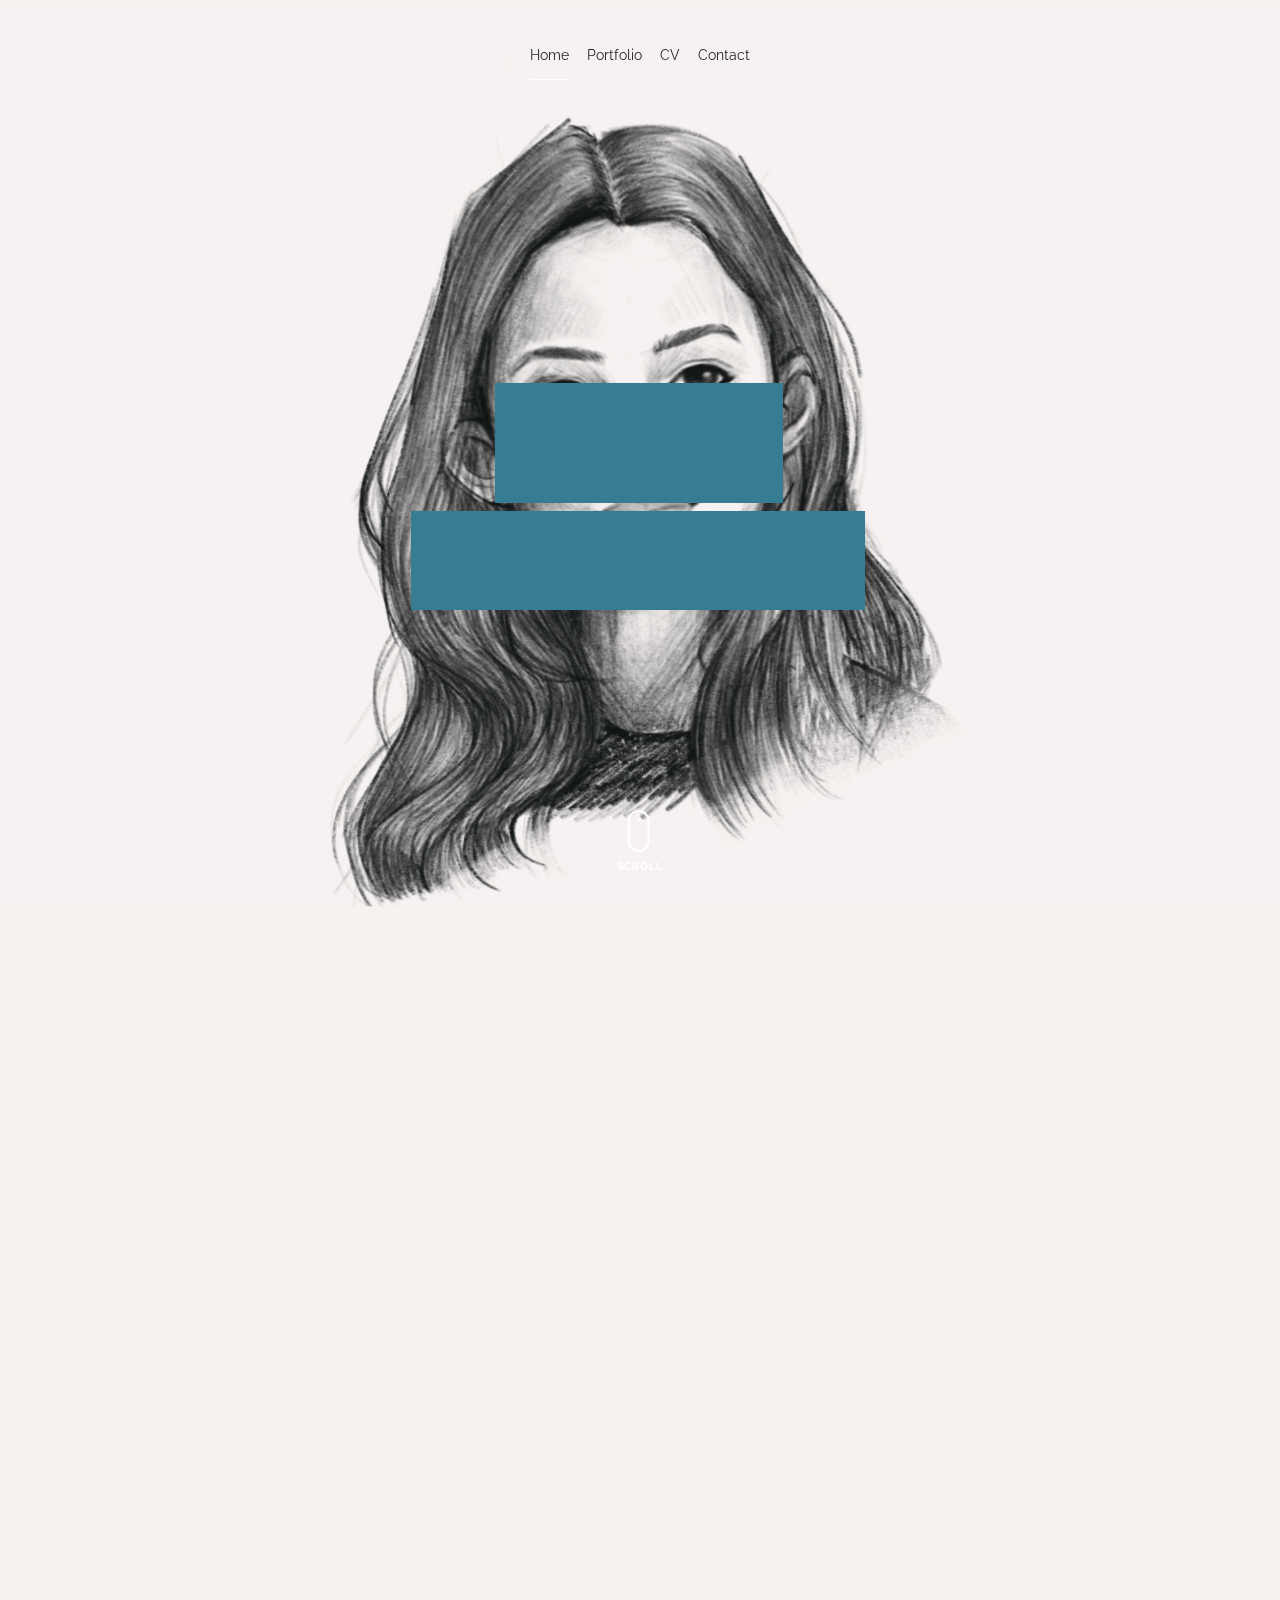
==== commit 50467b83: "Third iteration" ====
--- a/index.html
+++ b/index.html
@@ -1,6 +1,7 @@
 <!doctype html>
 <html lang="en">
   <head>
+    <link rel="icon" type="image/jpg" href="images/fic.jpg">
     <title>Shreya | Product Designer & Illustrator</title>
     <meta charset="utf-8">
     <meta name="viewport" content="width=device-width, initial-scale=1, shrink-to-fit=no">
@@ -15,7 +16,6 @@
     <link rel="stylesheet" href="css/vendor/aos.css">
     <link rel="stylesheet" href="css/vendor/bootstrap.min.css">
     <link rel="stylesheet" href="css/vendor/jquery.fancybox.min.css">
-    <link rel="icon" type="image/x-icon" href="/images/favicon.ico">
     
 
     <!-- Theme Style -->
@@ -82,13 +82,13 @@
       </nav>
       <!-- END nav -->
 
-      <div class="cover-v1 jarallax" style="background-image: url('images/cover_bg_2.png');" id="home-section">
+      <div class="cover-v1 jarallax" style="background-image: url('images/cover_bg_2.jpg');" id="home-section">
         <div class="container">
           <div class="row align-items-center">
               
-            <div class="col-md-7 mx-auto text-center">
-              <h1 class="heading gsap-reveal-hero">Shreya.</h1>
-              <h2 class="subheading gsap-reveal-hero">Product Designer & Illustrator <br />Based in Munich</h2>
+            <div class="col-md-7 mx-auto text-center" style="padding-top: 100px;">
+              <h1 class="heading gsap-reveal-hero" style="color: #fff;">Shreya.</h1>
+              <h2 class="subheading gsap-reveal-hero" style="color: #fff;">Product Designer & Illustrator <br />Based in Munich</h2>
             </div>
 
           </div>
@@ -294,15 +294,15 @@
 
           <div class="row mt-5 justify-content-between">
             <div class="col-lg-7 mb-5 mb-lg-0">
-              <figure class="dotted-bg gsap-reveal-img ">
+              <figure class="dotted-bg gsap-reveal-img " style="margin-top: -70px; width: 80%; height: 80%;">
                 <img src="images/about_me_pic2.jpg" alt="Image" class="img-fluid">
               </figure>
             </div>
             <div class="col-lg-4 pr-lg-5">
-              <h3 class="mb-4 heading-h3"><span class="gsap-reveal">We can make it together</span></h3>
-              <p class="lead gsap-reveal">Far far away, behind the word mountains, far from the countries Vokalia and Consonantia, there live the blind texts. </p>
-              <p class="mb-4 gsap-reveal">A small river named Duden flows by their place and supplies it with the necessary regelialia. It is a paradisematic country, in which roasted parts of sentences fly into your mouth.</p>
-              <p class="gsap-reveal"><a href="#" class="btn btn-outline-pill btn-custom-light">Download CV</a></p>
+              <h3 class="mb-4 heading-h3" style="margin-left: -160px;"><span class="gsap-reveal">Hey, I'm Shreya!</span></h3>
+              <p class="lead gsap-reveal" style="width: 170%; margin-left: -160px;">I'm a product designer with ~2 years of work experience and a masters from IIT Bombay in Design. Having trained as an IT engineer for my bachelors, I blend the best of both worlds to make pragmatic user-centered digital solutions. </p>
+              <p class="lead gsap-reveal" style="width: 170%; margin-left: -160px;">Want to optimize your visual design to see tangible business growth? I'm open for short and long term projects!</p>
+              <p class="gsap-reveal" style="margin-left: -160px;"><a href="docs/CV_ShreyaKondvilkar.pdf" class="btn btn-outline-pill btn-custom-light" download="CV_ShreyaKondvilkar">Download CV</a></p>
             </div>
           </div>
         </div>
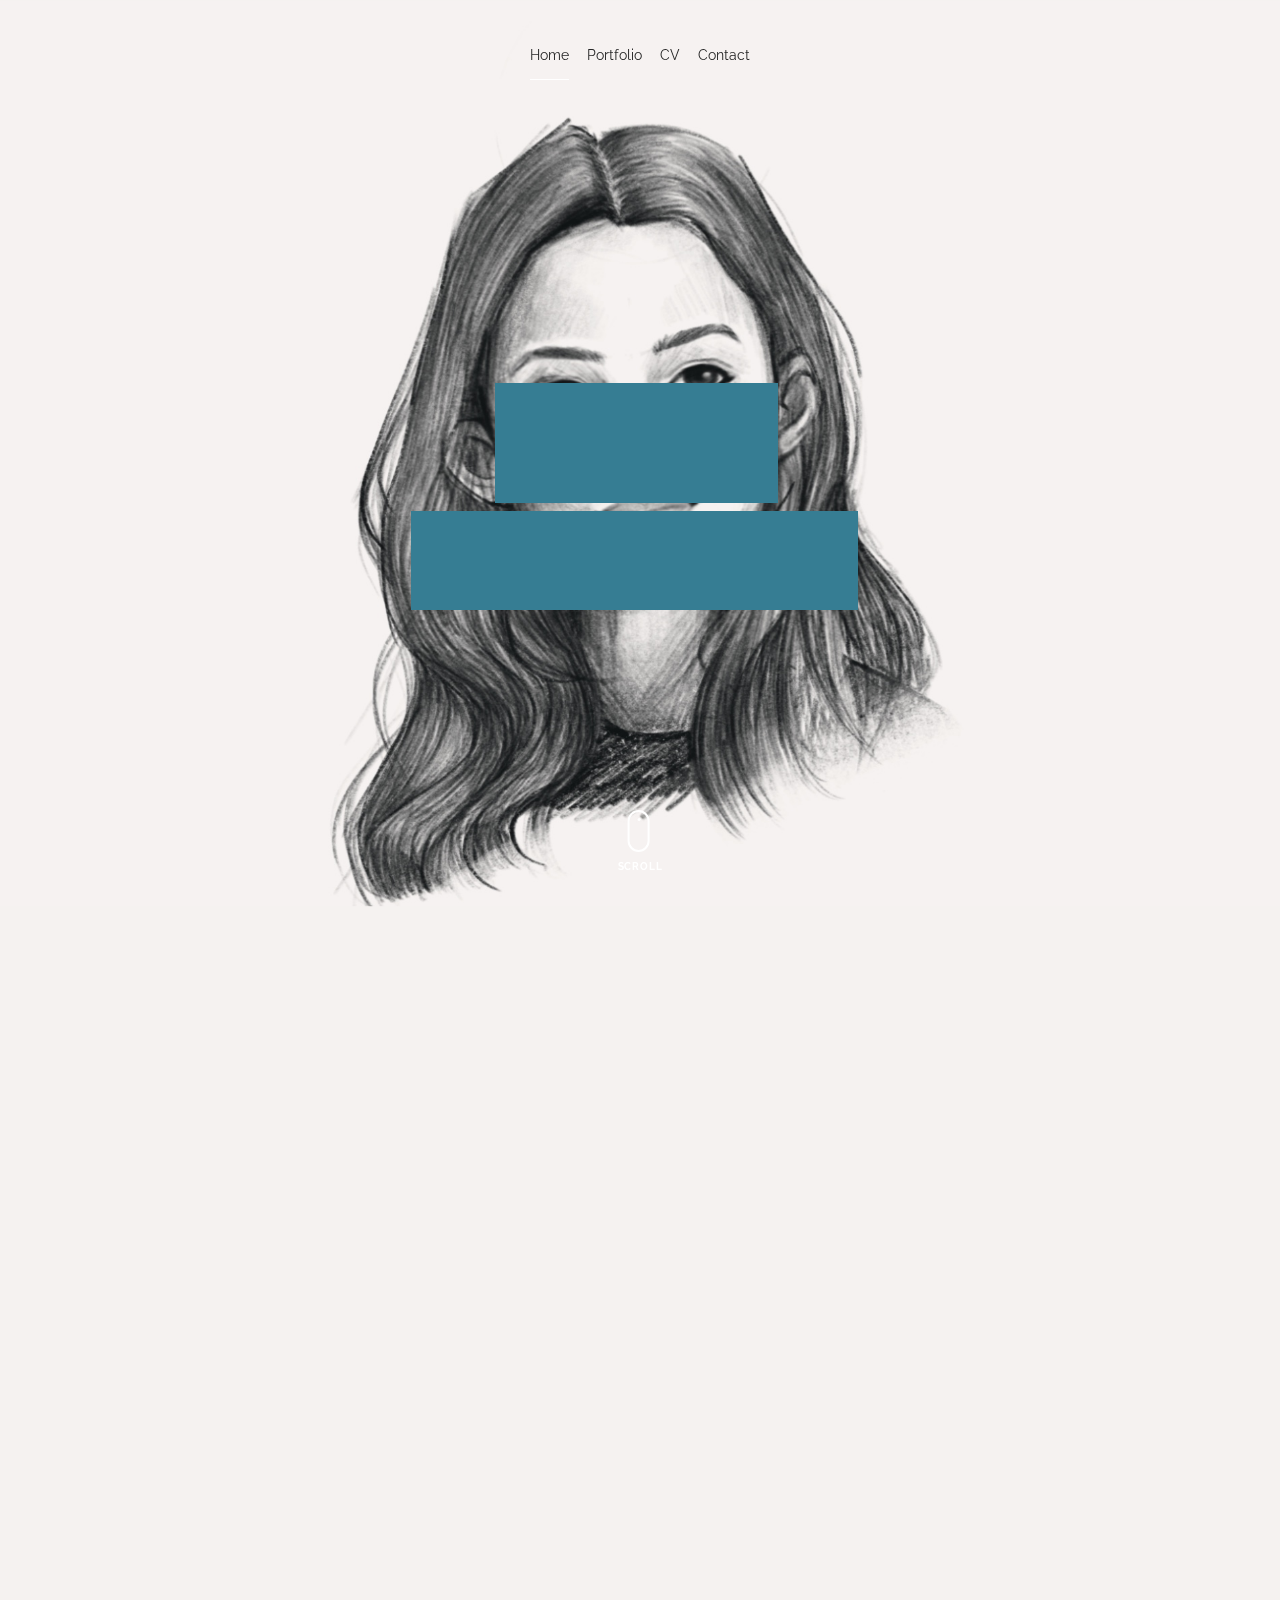
==== commit b54f8aad: "new single project page" ====
--- a/index.html
+++ b/index.html
@@ -135,7 +135,7 @@
             
             <div id="posts" class="row gutter-isotope-item">
               <div class="item web branding col-sm-6 col-md-6 col-lg-4 isotope-mb-2">
-                <a href="portfolio-single-1.html" class="portfolio-item ajax-load-page isotope-item gsap-reveal-img" data-id="1">
+                <a href="portfolio-single-1.html" target="_blank" class="portfolio-item isotope-item gsap-reveal-img" data-id="1">
                     <div class="overlay">
                       <span class="wrap-icon icon-link2"></span>
                       <div class="portfolio-item-content">
--- a/css/style.css
+++ b/css/style.css
@@ -751,7 +751,7 @@
 .cover-v1 .heading {
   font-size: 5rem;
   font-weight: 900;
-  color: #fff;
+  color: #262626;
 }
 
 @media (max-width: 991.98px) {
@@ -778,7 +778,7 @@
 
 .cover-v1 .subheading {
   font-size: 33px;
-  color: #fff;
+  color: #262626;
 }
 
 @media (max-width: 991.98px) {
@@ -1733,16 +1733,16 @@
   font-weight: 900;
   text-transform: uppercase;
   letter-spacing: .1rem;
-  color: rgba(255, 255, 255, 0.5);
+  color: #262626;
 }
 
 .detail-v1 .detail-val {
   font-size: 16px;
-  color: #fff;
+  color: #262626;
 }
 
 .detail-v1 .detail-val a {
-  color: #fff;
+  color: #262626;
 }
 
 .unslate_co--footer {
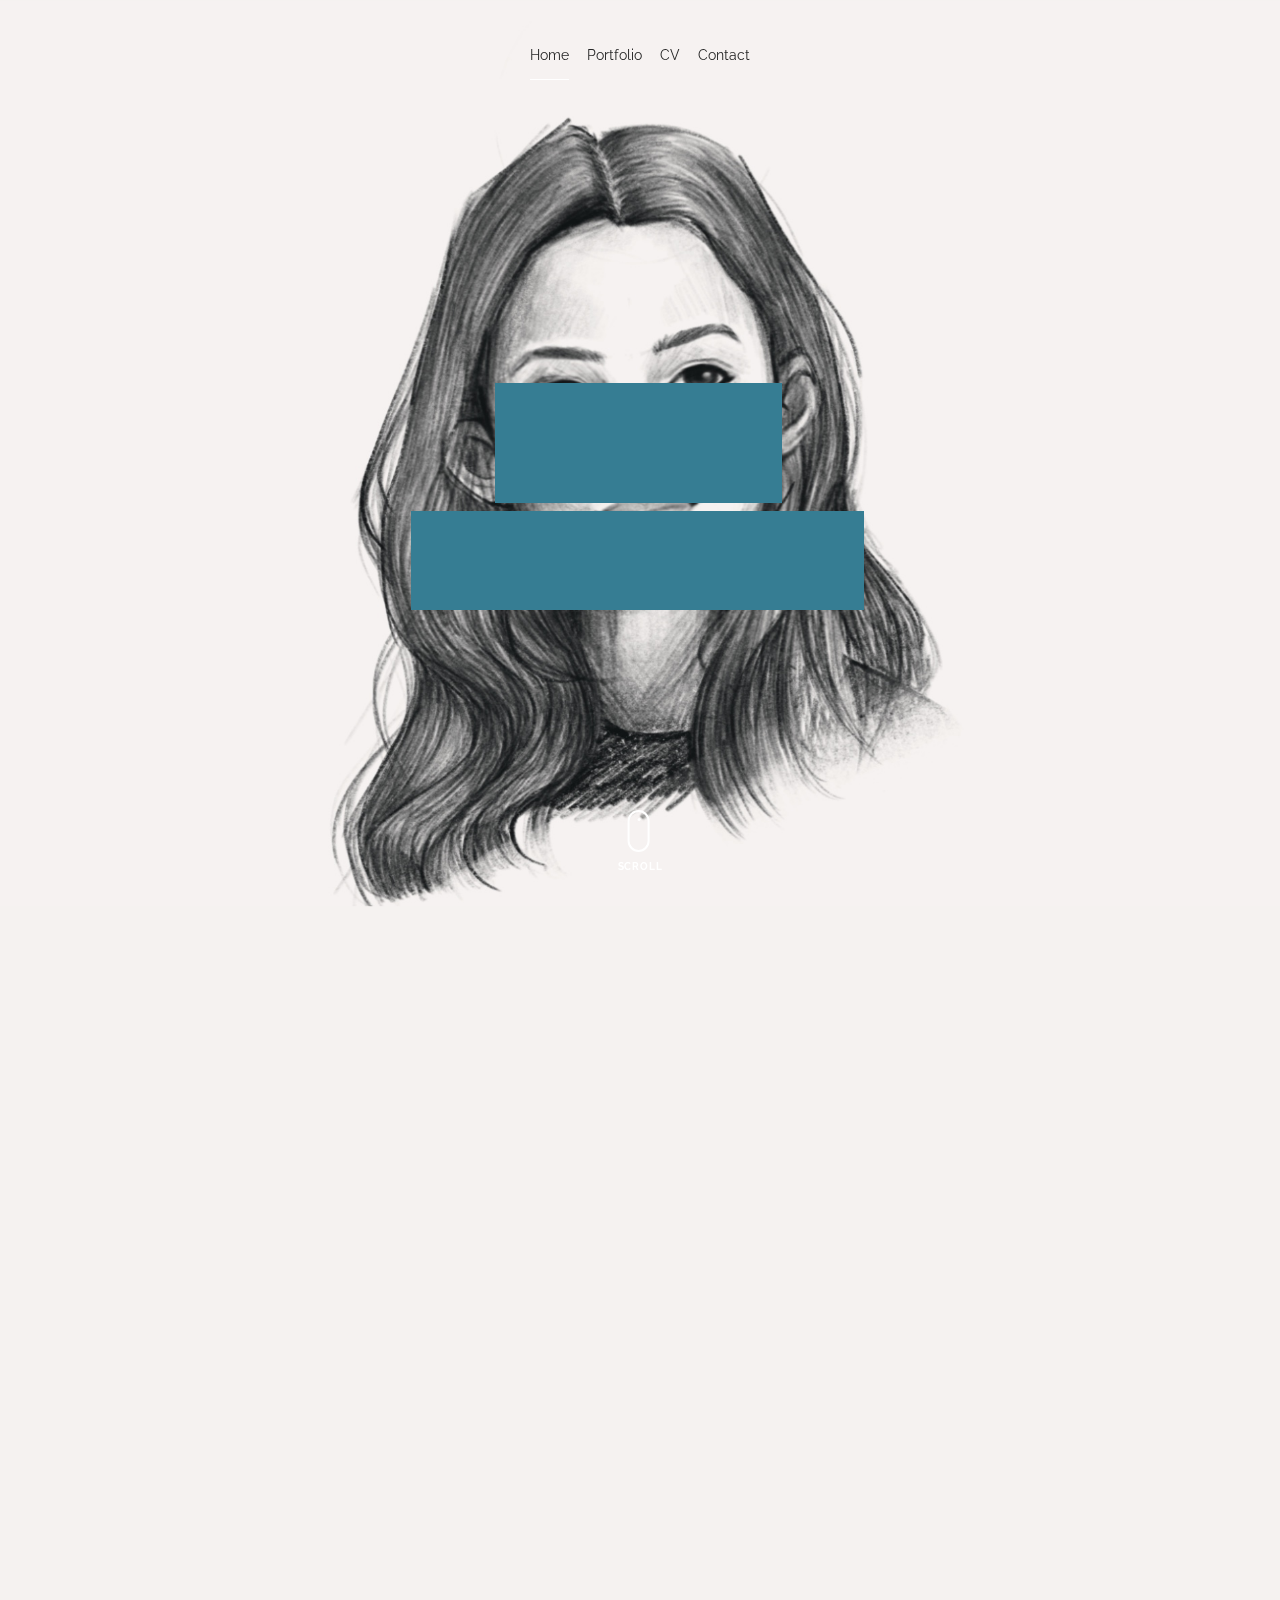
==== commit 5ab09ddc: "final iteration" ====
--- a/index.html
+++ b/index.html
@@ -118,7 +118,7 @@
             <div class="d-flex align-items-center mb-4 gsap-reveal gsap-reveal-filter">
               <h2 class="mr-auto heading-h2"><span class="gsap-reveal">Portfolio</span></h2>
 
-              <!-- <a href="#" class="text-white js-filter d-inline-block d-lg-none">Filter</a>
+              <a href="#" class="text-white js-filter d-inline-block d-lg-none">Filter</a>
               
               <div class="filter-wrap">
                 <div class="filter ml-auto" id="filters">
@@ -128,13 +128,13 @@
                   <a href="#" data-filter=".illustration">Illustration</a>
                   <a href="#" data-filter=".packaging">Packaging</a>
                 </div>
-              </div> -->
+              </div>
             </div>
 
 
             
             <div id="posts" class="row gutter-isotope-item">
-              <div class="item web branding col-sm-6 col-md-6 col-lg-4 isotope-mb-2">
+              <div class="item web branding col-sm-9 col-md-9 col-lg-6 isotope-mb-2">
                 <a href="portfolio-single-1.html" target="_blank" class="portfolio-item isotope-item gsap-reveal-img" data-id="1">
                     <div class="overlay">
                       <span class="wrap-icon icon-link2"></span>
@@ -146,8 +146,8 @@
                     <img src="images/work_1_md.jpg" class="lazyload  img-fluid" alt="Images" />
                   </a>
               </div>
-              <div class="item branding packaging illustration col-sm-6 col-md-6 col-lg-4 isotope-mb-2 ">
-                <a href="portfolio-single-3.html" class="portfolio-item ajax-load-page item-portrait isotope-item gsap-reveal-img" data-id="3">
+              <div class="item branding packaging illustration col-sm-9 col-md-9 col-lg-6 isotope-mb-2 ">
+                <a href="reworking.html" class="portfolio-item ajax-load-page item-portrait isotope-item gsap-reveal-img" data-id="3">
                     <div class="overlay">
                       <span class="wrap-icon icon-link2"></span>
                       <div class="portfolio-item-content">
@@ -159,7 +159,7 @@
                   </a>
               </div>
 
-              <div class="item branding packaging col-sm-6 col-md-6 col-lg-4 isotope-mb-2">
+              <div class="item branding packaging col-sm-9 col-md-9 col-lg-6 isotope-mb-2">
                 <a href="portfolio-single-4.html" class="portfolio-item isotope-item gsap-reveal-img ajax-load-page" data-id="4">
                     <div class="overlay">
                       <span class="wrap-icon icon-link2"></span>
@@ -172,7 +172,7 @@
                   </a>
               </div>
 
-              <div class="item web packaging col-sm-6 col-md-6 col-lg-4 isotope-mb-2">
+              <div class="item web packaging col-sm-9 col-md-9 col-lg-6 isotope-mb-2">
 
                 <a href="images/work_4_full.jpg" class="portfolio-item isotope-item gsap-reveal-img" data-fancybox="gallery" data-caption="Watch">
                     <div class="overlay">
@@ -187,7 +187,7 @@
 
               </div>
 
-              <div class="item illustration packaging col-sm-6 col-md-6 col-lg-4 isotope-mb-2">
+              <div class="item illustration packaging col-sm-9 col-md-9 col-lg-6 isotope-mb-2">
                 <a href="images/work_5_md.jpg" class="portfolio-item isotope-item gsap-reveal-img" data-fancybox="gallery" data-caption="Shoe Rebranding">
                     <div class="overlay">
                       <span class="wrap-icon icon-photo2"></span>
@@ -200,52 +200,13 @@
                   </a>
               </div>
 
-              <div class="item web branding col-sm-6 col-md-6 col-lg-4 isotope-mb-2">
+              <div class="item web branding col-sm-9 col-md-9 col-lg-6 isotope-mb-2">
                 <a href="portfolio-single-2.html" class="portfolio-item ajax-load-page item-portrait isotope-item gsap-reveal-img" data-id="2">
                     <div class="overlay">
                       <span class="wrap-icon icon-link2"></span>
                       <div class="portfolio-item-content">
                         <h3>Reshape</h3>
                         <p>web, branding</p>
-                      </div>
-                    </div>
-                    <img src="images/work_1_md.jpg" class="lazyload  img-fluid" alt="Images" />
-                  </a>
-              </div>
-
-              <div class="item branding packaging col-sm-6 col-md-6 col-lg-4 isotope-mb-2">
-                <a href="images/work_7_a_md.jpg" class="portfolio-item item-portrait isotope-item gsap-reveal-img " data-fancybox="gallery" data-caption="Modern Building">
-                    <div class="overlay">
-                      <span class="wrap-icon icon-photo2"></span>
-                      <div class="portfolio-item-content">
-                        <h3>Modern Building</h3>
-                        <p>branding, packaging</p>
-                      </div>
-                    </div>
-                    <img src="images/work_1_md.jpg" class="lazyload  img-fluid" alt="Images" />
-                  </a>
-              </div>
-
-              <div class="item web branding col-sm-6 col-md-6 col-lg-4 isotope-mb-2">
-                <a href="https://www.youtube.com/watch?v=mwtbEGNABWU" class="portfolio-item isotope-item gsap-reveal-img" data-fancybox="gallery" data-caption="Showreel 2019">
-                    <div class="overlay">
-                      <span class="wrap-icon icon-play_circle_filled"></span>
-                      <div class="portfolio-item-content">
-                        <h3>Showreel 2019</h3>
-                        <p>web, branding</p>
-                      </div>
-                    </div>
-                    <img src="images/work_1_md.jpg" class="lazyload  img-fluid" alt="Images" />
-                  </a>
-              </div>
-
-              <div class="item web illustration col-sm-6 col-md-6 col-lg-4 isotope-mb-2">
-                <a href="images/work_9_a_md.jpg" class="portfolio-item isotope-item gsap-reveal-img" data-fancybox="gallery" data-caption="Render Packaging">
-                    <div class="overlay">
-                      <span class="wrap-icon icon-photo2"></span>
-                      <div class="portfolio-item-content">
-                        <h3>Render Packaging</h3>
-                        <p>web, illustration</p>
                       </div>
                     </div>
                     <img src="images/work_1_md.jpg" class="lazyload  img-fluid" alt="Images" />
--- a/css/style.css
+++ b/css/style.css
@@ -233,7 +233,7 @@
 }
 
 .unslate_co--site-nav .site-nav-ul > li > a:hover, .unslate_co--site-nav .site-nav-ul-none-onepage > li > a:hover {
-  color: #fff;
+  color: #367D93;
 }
 
 .unslate_co--site-nav .site-nav-ul > li > a:hover:before, .unslate_co--site-nav .site-nav-ul-none-onepage > li > a:hover:before {
@@ -1044,20 +1044,20 @@
 
 .filter-wrap .filter {
   font-size: 14px;
-  color: #fff;
+  color: #262626;
 }
 
 .filter-wrap .filter a {
   margin-left: 10px;
-  color: rgba(255, 255, 255, 0.5);
+  color: #262626;
 }
 
 .filter-wrap .filter a:hover {
-  color: #fff;
+  color: #367D93;
 }
 
 .filter-wrap .filter a.active {
-  color: #fff;
+  color: #367D93;
 }
 
 @media (max-width: 991.98px) {
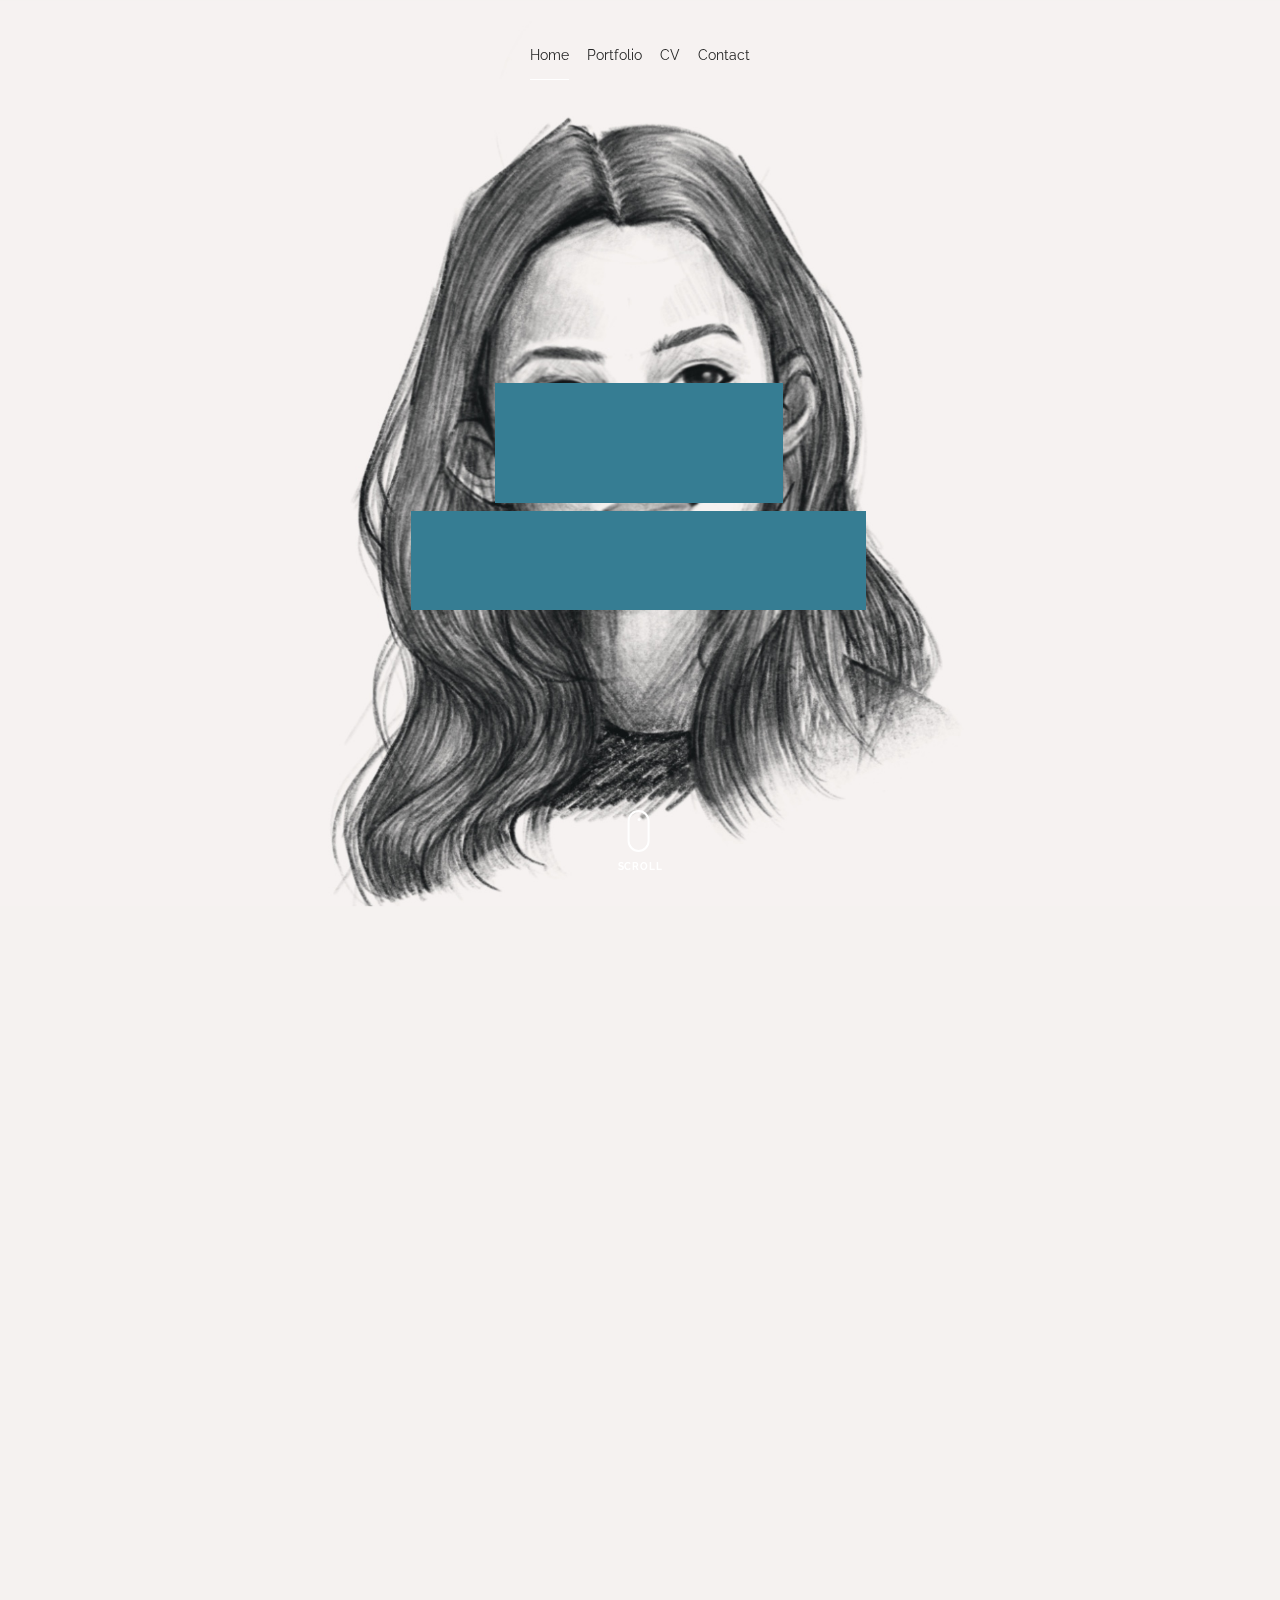
==== commit f8d89343: "Test commit" ====
--- a/index.html
+++ b/index.html
@@ -2,7 +2,7 @@
 <html lang="en">
   <head>
     <link rel="icon" type="image/jpg" href="images/fic.jpg">
-    <title>Shreya | Product Designer & Illustrator</title>
+    <title>Shreya K| Product Designer & Illustrator</title>
     <meta charset="utf-8">
     <meta name="viewport" content="width=device-width, initial-scale=1, shrink-to-fit=no">
 
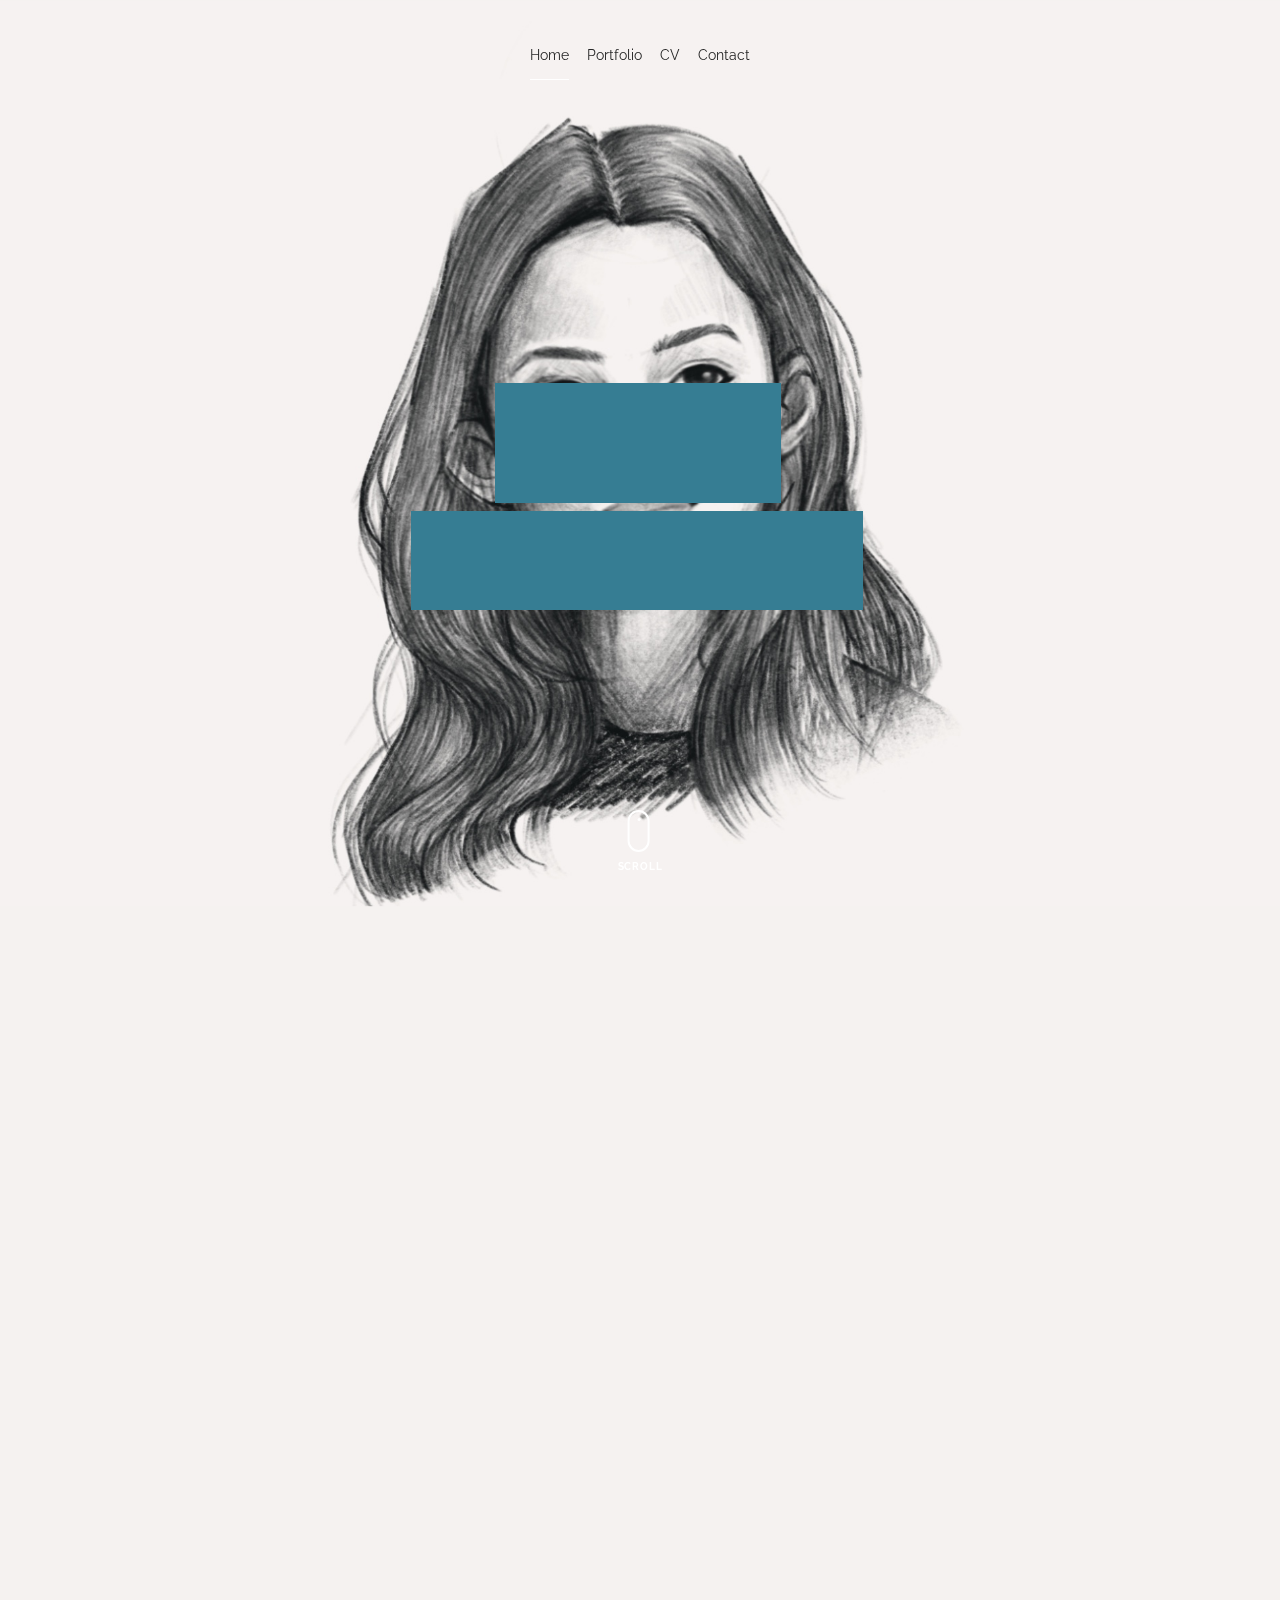
==== commit 9c410dc1: "Proj in new tab" ====
--- a/index.html
+++ b/index.html
@@ -2,7 +2,7 @@
 <html lang="en">
   <head>
     <link rel="icon" type="image/jpg" href="images/fic.jpg">
-    <title>Shreya K| Product Designer & Illustrator</title>
+    <title>Shreya | Product Designer & Illustrator</title>
     <meta charset="utf-8">
     <meta name="viewport" content="width=device-width, initial-scale=1, shrink-to-fit=no">
 
@@ -147,7 +147,7 @@
                   </a>
               </div>
               <div class="item branding packaging illustration col-sm-9 col-md-9 col-lg-6 isotope-mb-2 ">
-                <a href="reworking.html" class="portfolio-item ajax-load-page item-portrait isotope-item gsap-reveal-img" data-id="3">
+                <a href="reworking.html" target="_blank" class="portfolio-item item-portrait isotope-item gsap-reveal-img" data-id="3">
                     <div class="overlay">
                       <span class="wrap-icon icon-link2"></span>
                       <div class="portfolio-item-content">
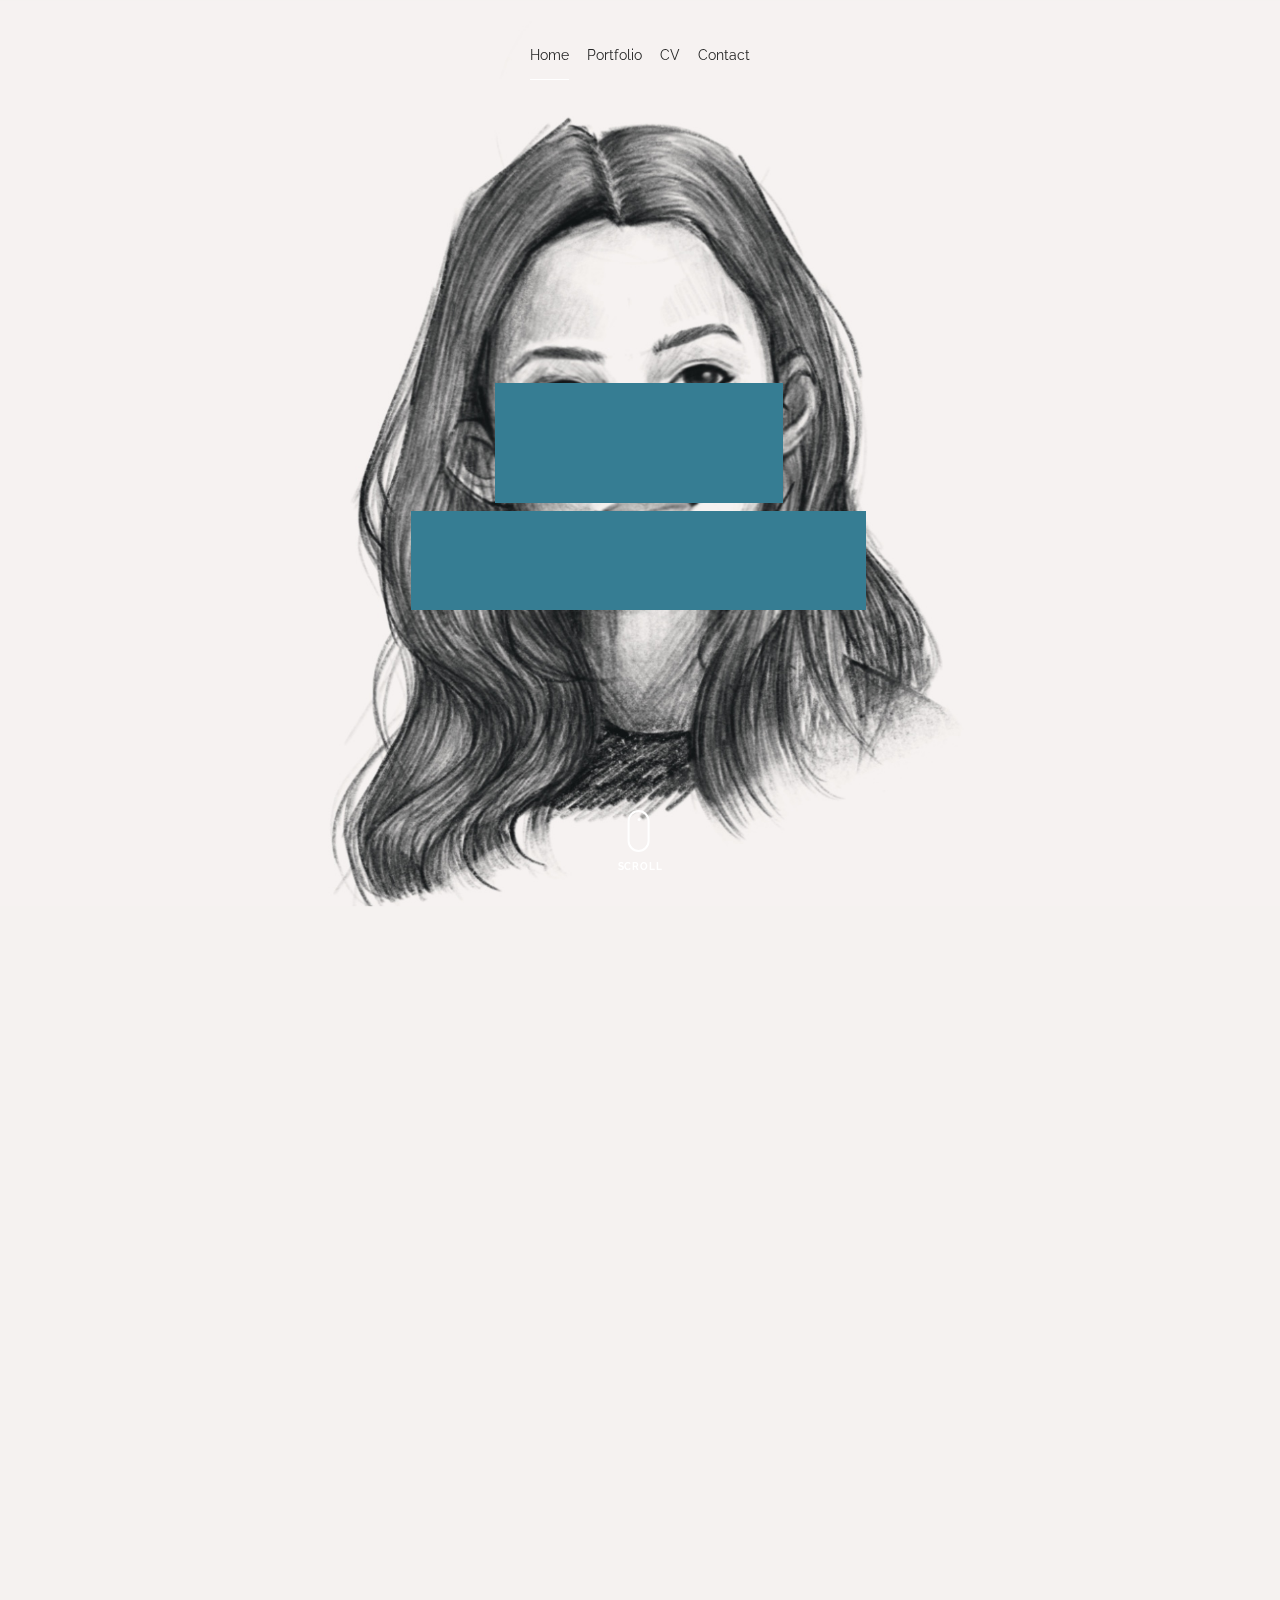
==== commit c3ac1285: "Shr iteration 2" ====
--- a/index.html
+++ b/index.html
@@ -123,10 +123,10 @@
               <div class="filter-wrap">
                 <div class="filter ml-auto" id="filters">
                   <a href="#" class="active" data-filter="*">All</a>
-                  <a href="#" data-filter=".web">Web</a>
+                  <a href="#" data-filter=".product">Product</a>
                   <a href="#" data-filter=".branding">Branding</a>
                   <a href="#" data-filter=".illustration">Illustration</a>
-                  <a href="#" data-filter=".packaging">Packaging</a>
+                  <a href="#" data-filter=".gamedesign">Game Design</a>
                 </div>
               </div>
             </div>
@@ -134,52 +134,51 @@
 
             
             <div id="posts" class="row gutter-isotope-item">
-              <div class="item web branding col-sm-9 col-md-9 col-lg-6 isotope-mb-2">
+              <div class="item product branding col-sm-9 col-md-9 col-lg-6 isotope-mb-2">
                 <a href="portfolio-single-1.html" target="_blank" class="portfolio-item isotope-item gsap-reveal-img" data-id="1">
                     <div class="overlay">
                       <span class="wrap-icon icon-link2"></span>
                       <div class="portfolio-item-content">
                         <h3>Shoe Rebranding</h3>
-                        <p>web, branding</p>
+                        <p>product, branding</p>
                       </div>
                     </div>
                     <img src="images/work_1_md.jpg" class="lazyload  img-fluid" alt="Images" />
                   </a>
               </div>
-              <div class="item branding packaging illustration col-sm-9 col-md-9 col-lg-6 isotope-mb-2 ">
+              <div class="item branding gamedesign illustration col-sm-9 col-md-9 col-lg-6 isotope-mb-2 ">
                 <a href="reworking.html" target="_blank" class="portfolio-item item-portrait isotope-item gsap-reveal-img" data-id="3">
                     <div class="overlay">
                       <span class="wrap-icon icon-link2"></span>
                       <div class="portfolio-item-content">
                         <h3>Reworking</h3>
-                        <p>branding, packaging, illustration</p>
+                        <p>branding, game design, illustration</p>
                       </div>
                     </div>
                     <img src="images/work_1_md.jpg" class="lazyload  img-fluid" alt="Images" />
                   </a>
               </div>
 
-              <div class="item branding packaging col-sm-9 col-md-9 col-lg-6 isotope-mb-2">
+              <div class="item branding gamedesign col-sm-9 col-md-9 col-lg-6 isotope-mb-2">
                 <a href="portfolio-single-4.html" class="portfolio-item isotope-item gsap-reveal-img ajax-load-page" data-id="4">
                     <div class="overlay">
                       <span class="wrap-icon icon-link2"></span>
                       <div class="portfolio-item-content">
                         <h3>Modern Building</h3>
-                        <p>branding, packaging</p>
+                        <p>branding, game design</p>
                       </div>
                     </div>
                     <img src="images/work_1_md.jpg" class="lazyload  img-fluid" alt="Images" />
                   </a>
               </div>
 
-              <div class="item web packaging col-sm-9 col-md-9 col-lg-6 isotope-mb-2">
-
+              <div class="item product gamedesign col-sm-9 col-md-9 col-lg-6 isotope-mb-2">
                 <a href="images/work_4_full.jpg" class="portfolio-item isotope-item gsap-reveal-img" data-fancybox="gallery" data-caption="Watch">
                     <div class="overlay">
                       <span class="wrap-icon icon-photo2"></span>
                       <div class="portfolio-item-content">
                         <h3>Watch</h3>
-                        <p>web, packaging</p>
+                        <p>product, game design</p>
                       </div>
                     </div>
                     <img src="images/work_1_md.jpg" class="lazyload  img-fluid" alt="Images" />
@@ -187,26 +186,26 @@
 
               </div>
 
-              <div class="item illustration packaging col-sm-9 col-md-9 col-lg-6 isotope-mb-2">
+              <div class="item illustration gamedesign col-sm-9 col-md-9 col-lg-6 isotope-mb-2">
                 <a href="images/work_5_md.jpg" class="portfolio-item isotope-item gsap-reveal-img" data-fancybox="gallery" data-caption="Shoe Rebranding">
                     <div class="overlay">
                       <span class="wrap-icon icon-photo2"></span>
                       <div class="portfolio-item-content">
                         <h3>Shoe Rebranding</h3>
-                        <p>illustration, packaging</p>
+                        <p>illustration, game design</p>
                       </div>
                     </div>
                     <img src="images/work_1_md.jpg" class="lazyload  img-fluid" alt="Images" />
                   </a>
               </div>
 
-              <div class="item web branding col-sm-9 col-md-9 col-lg-6 isotope-mb-2">
-                <a href="portfolio-single-2.html" class="portfolio-item ajax-load-page item-portrait isotope-item gsap-reveal-img" data-id="2">
+              <div class="item product branding col-sm-9 col-md-9 col-lg-6 isotope-mb-2">
+                <a href="portfolio-single-2.html" target="_blank" class="portfolio-item item-portrait isotope-item gsap-reveal-img" data-id="2">
                     <div class="overlay">
                       <span class="wrap-icon icon-link2"></span>
                       <div class="portfolio-item-content">
-                        <h3>Reshape</h3>
-                        <p>web, branding</p>
+                        <h3>A Journey through Space</h3>
+                        <p>branding, illustration</p>
                       </div>
                     </div>
                     <img src="images/work_1_md.jpg" class="lazyload  img-fluid" alt="Images" />
@@ -263,7 +262,7 @@
               <h3 class="mb-4 heading-h3" style="margin-left: -160px;"><span class="gsap-reveal">Hey, I'm Shreya!</span></h3>
               <p class="lead gsap-reveal" style="width: 170%; margin-left: -160px;">I'm a product designer with ~2 years of work experience and a masters from IIT Bombay in Design. Having trained as an IT engineer for my bachelors, I blend the best of both worlds to make pragmatic user-centered digital solutions. </p>
               <p class="lead gsap-reveal" style="width: 170%; margin-left: -160px;">Want to optimize your visual design to see tangible business growth? I'm open for short and long term projects!</p>
-              <p class="gsap-reveal" style="margin-left: -160px;"><a href="docs/CV_ShreyaKondvilkar.pdf" class="btn btn-outline-pill btn-custom-light" download="CV_ShreyaKondvilkar">Download CV</a></p>
+              <p class="gsap-reveal" style="margin-left: -160px;"><a href="docs/CV_ShreyaKondvilkar.pdf" class="btn btn-outline-pill btn-custom-light" download="CV_ShreyaKondvilkar">View CV</a></p>
             </div>
           </div>
         </div>
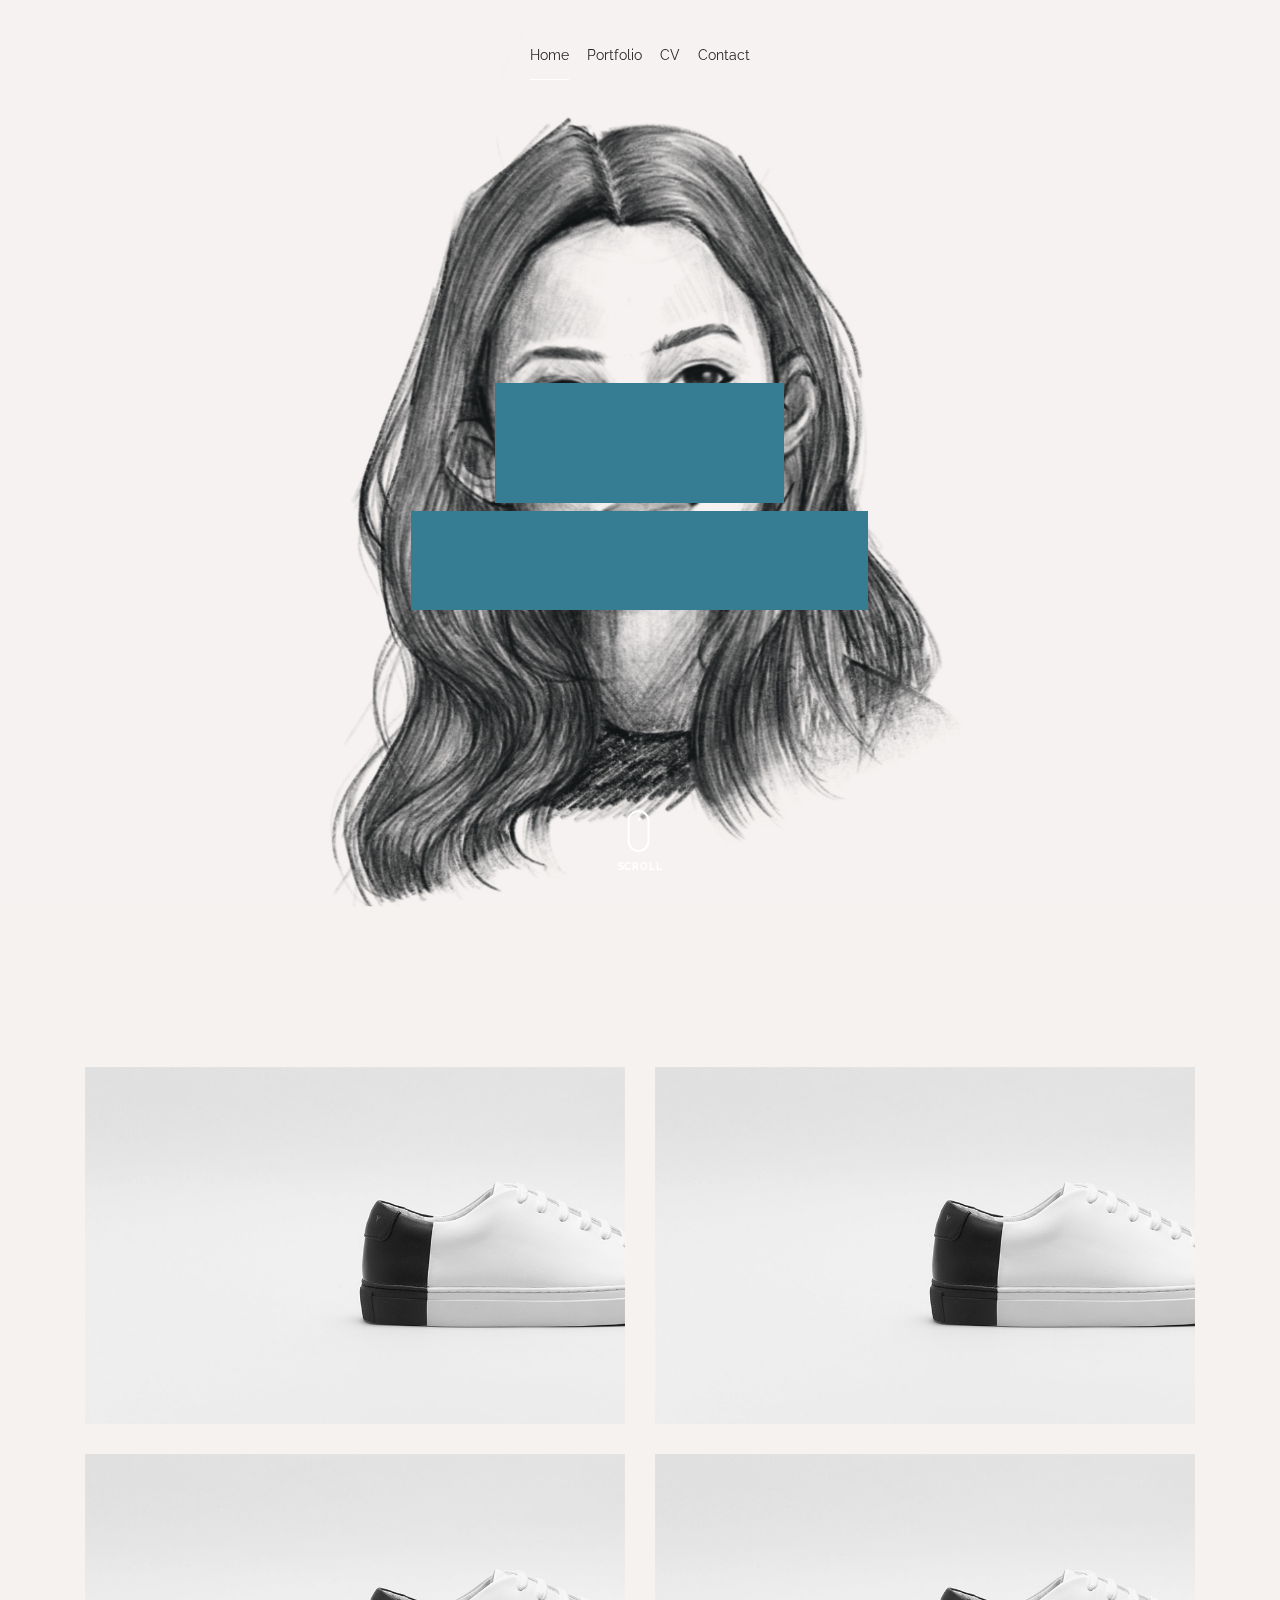
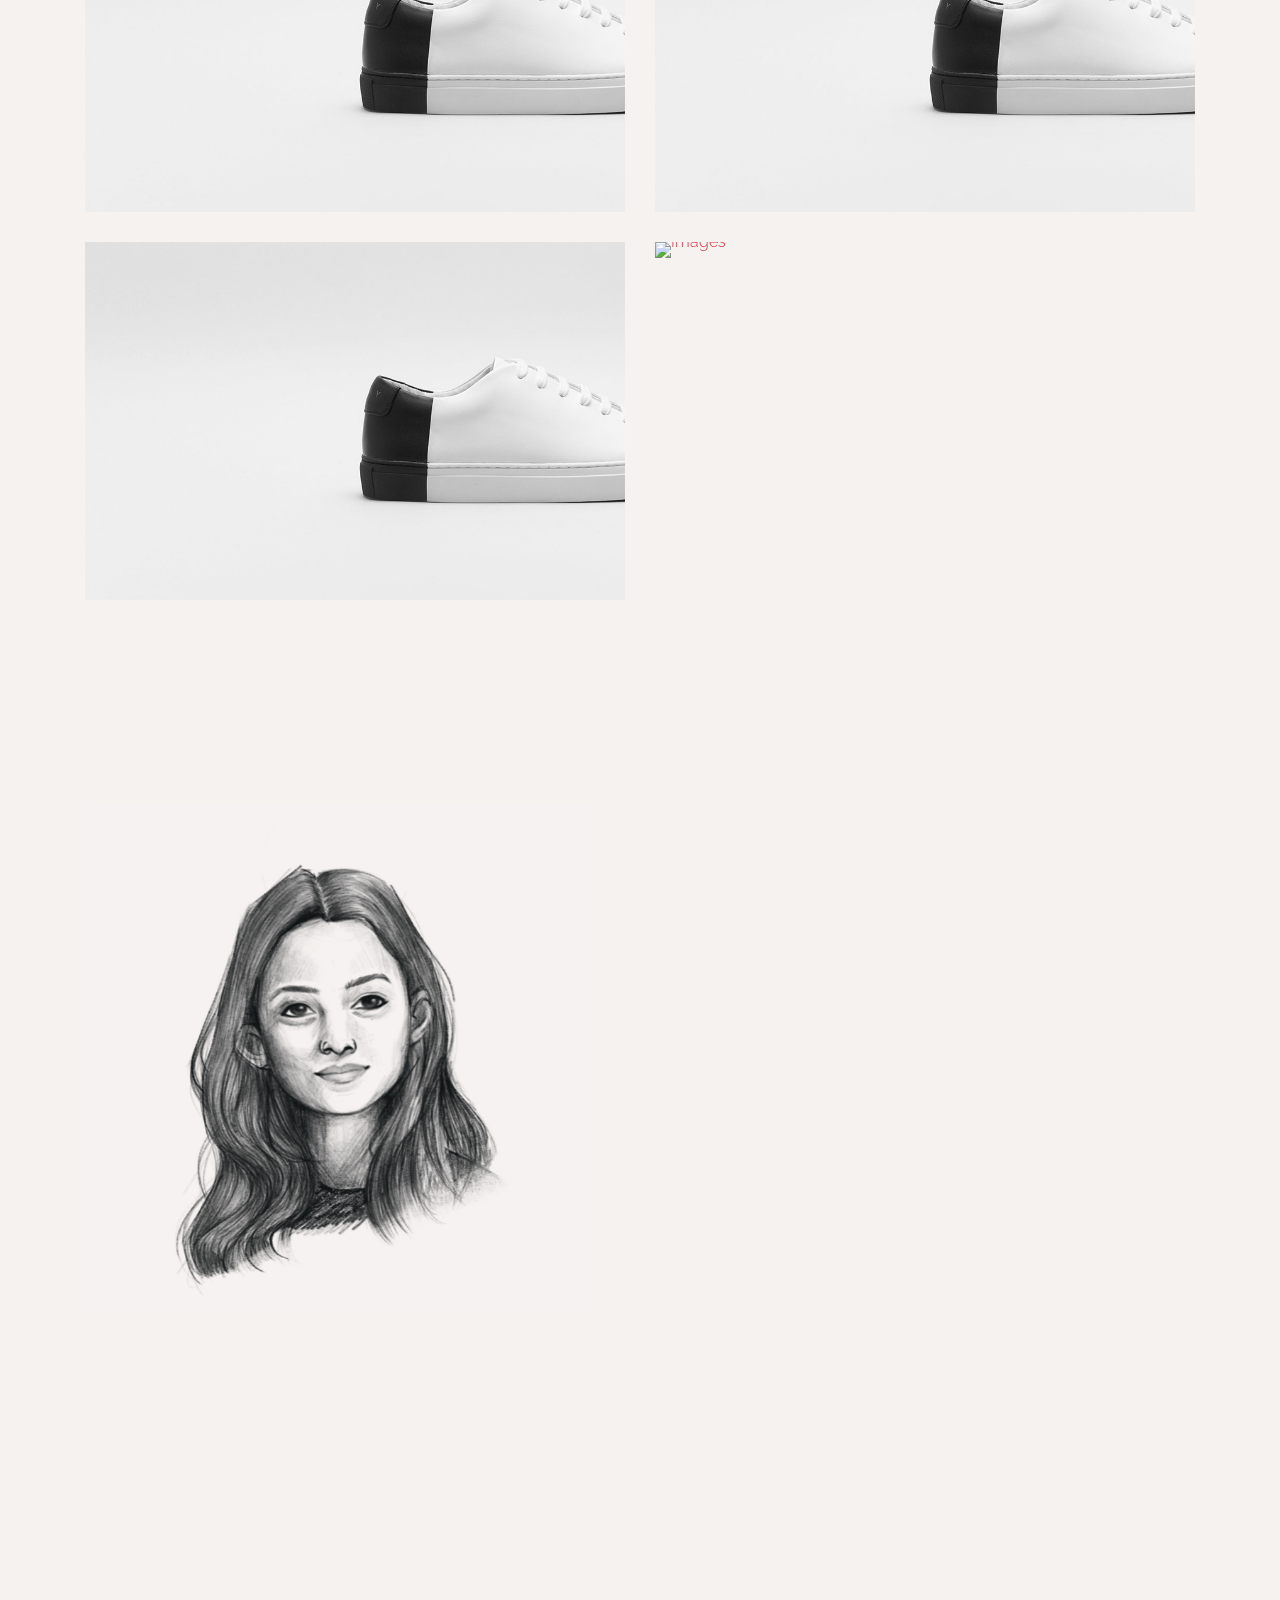
==== commit 8dc7921c: "Added 1.5 projects" ====
--- a/index.html
+++ b/index.html
@@ -208,7 +208,7 @@
                         <p>branding, illustration</p>
                       </div>
                     </div>
-                    <img src="images/work_1_md.jpg" class="lazyload  img-fluid" alt="Images" />
+                    <img src="images/project_6.jpg" class="lazyload  img-fluid" alt="Images" />
                   </a>
               </div>
 
